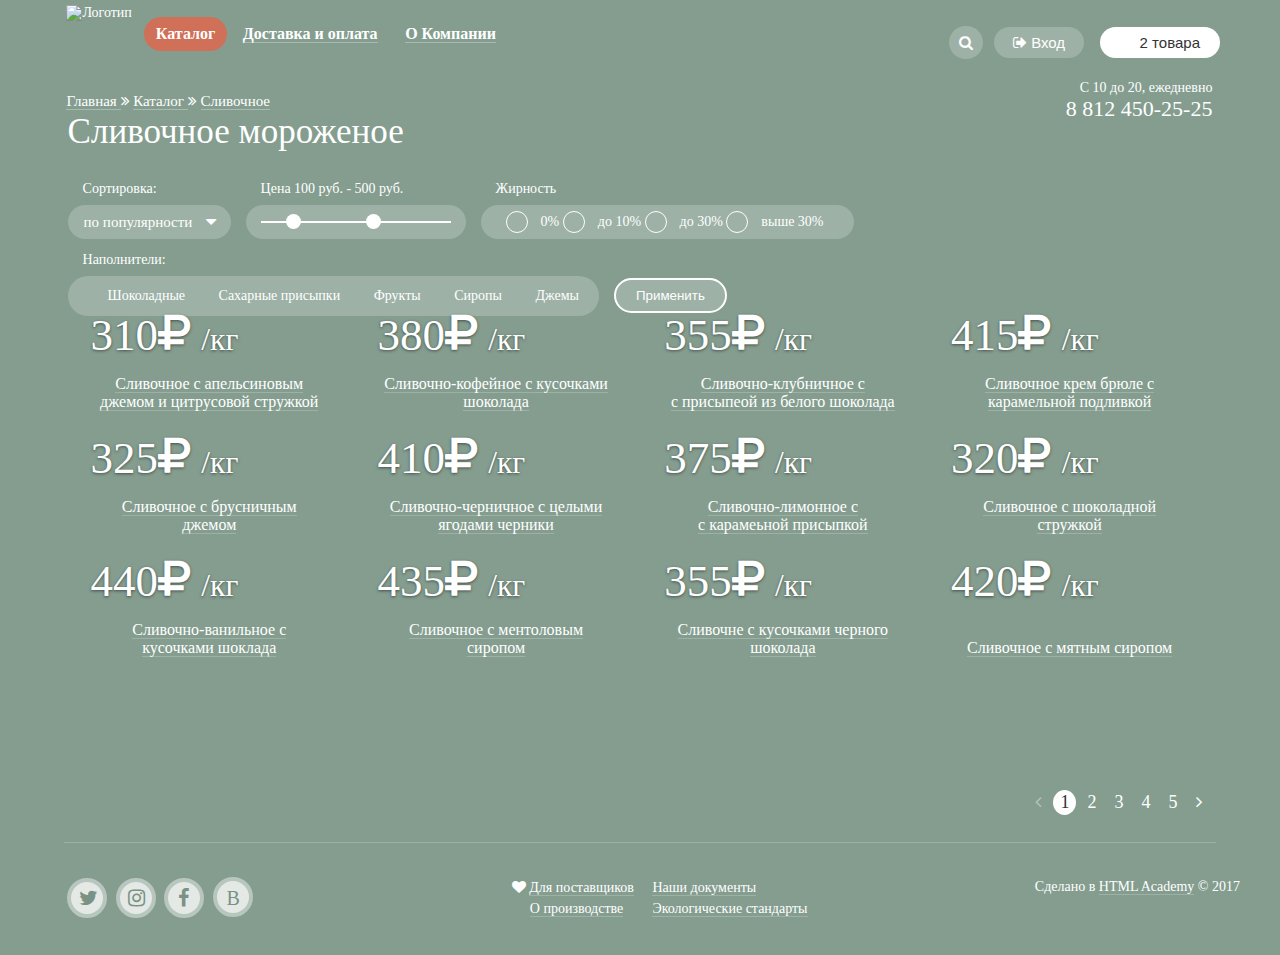
==== catalog.html @ b3aa9b36 "error" ====
<!DOCTYPE html>
<html>
	<head>
		<title>Test</title>
		<meta charset="utf-8">
		<link rel="stylesheet" href="https://necolas.github.io/normalize.css/5.0.0/normalize.css">
		<link rel="stylesheet" href="https://maxcdn.bootstrapcdn.com/font-awesome/4.5.0/css/font-awesome.min.css">
		<link rel="stylesheet" href="style/style.css">
		<script type="text/javascript" src="http://ajax.googleapis.com/ajax/libs/jquery/1.8.2/jquery.min.js"></script>
	</head>
	<body>
		<div class="body">
			<header class="header1">
				<div class="row">
					<div class="left_head">
						<a class="alogo" href="index.html"><img src="img/Logo.png" id="logo" alt="Логотип"></a>
						<ul>
							<li class="tog1"><a href="#" class="list">Каталог</a>
							<ul class="dropdown">
								<a href="#"><li class="bord1">Новинки</li></a>
								<hr>
								<a href="catalog.html"><li>Сливочное</li></a>
								<a href="#"><li>Щербень</li></a>
								<a href="#"><li>Фруктовый лед</li></a>
								<a href="#"><li class="bord2">Мелорин</li></a>
							</ul>
						</li>
						<li><a href="#" class="list">Доставка и оплата</a></li>
						<li><a href="#" class="list">О Компании</a></li>
					</ul>
					<div class="crown"><a href="index.html">Главная </a> <i class="fa fa-angle-double-right" aria-hidden="true"></i> <a href="#">Каталог </a> <i class="fa fa-angle-double-right" aria-hidden="true"></i> <a href="#">Сливочное</a></div>
				</div>
				<div class="right_head">
					<div class="search"><button class="icon is"><i class="fa fa-search" aria-hidden="true"></i></button>
						<div class="sear"><input type="text" placeholder="Что ищем?"></div>
					</div>
					<div class="enter">
						<button class="icon iconer"><i class="fa fa-sign-out" aria-hidden="true"></i> Вход</button>
						<div class="ent">
							<input placeholder="Электронная почта" type="text">
							<input placeholder="Пароль" type="text">
							<div class="row">
								<div class="but_enter"><button class="enter_button">Войти</button></div>
								<div class="regist"><label>Забыли пароль</label><br><label>Регестрация</label></div>
							</div>
						</div>
					</div>
					
					<div class="basket">
						<img src="img/basket.png" class="bs" alt="">
						<button class="icon2 licon2"> 2 товара</button>
						<div class="bask">
							<table>
								<tr>
									<td class="icon_close">
										<!-- <img src="img/close.png" class="img_close" alt=""> -->
									</td>
									<td><img src="img/tov.png" alt=""></td>
									<td>Пломбир с апельсиновым джемом</td>
									<td>1,5кг <span>x 200 руб.</span></td>
									<td>300 руб.</td>
								</tr>
								<tr>
									<td class="icon_close">
										<!-- <img src="img/close.png" class="img_close" alt=""> -->
									</td>
									<td><img src="img/tov2.png" alt=""></td>
									<td>Клубничный пломбир с присыпкой из белого шоколада</td>
									<td>1,5кг <span>x 300 руб.</span></td>
									<td>450 руб.</td>
								</tr>
								<tr class="itog">
									<td colspan="5">Итого: 750 руб.</td>
								</tr>
							</table>
							<div class="text_right">
								<buttom class="oform">Оформить заказ</buttom>
							</div>
						</div>
					</div>
				</div>
			</div>
			<div class="number2">
				<p class="time_worc">С 10 до 20, ежедневно</p>
				<p class="mobile">8 812 450-25-25</p>
			</div>
		</header>
		<article class="art2">
			<h1 class="h1_second">Сливочное мороженое</h1>
			<div class="row_sort">
				<div class="sorting"><span class="sor">Сортировка:</span>
				<div class="list_sort">
					<select class="select" name="sort" id="sort">
						<option>по популярности</option>
						<option>сначала недорогие</option>
						<option>сначала дорогие</option>
						<option>по жирности</option>
					</select>
					<div class="bott_icon"><i class="fa fa-caret-down" aria-hidden="true"></i></div>
				</div>
			</div>
			<div class="price_toggle">
				<span class="sor">Цена 100 руб. - 500 руб.</span>
				<div class="polos">
					<div class="pol">
						<a href="#" class="a1"></a>
						<a href="#" class="a2"></a>
					</div>
				</div>
			</div>
			<div class="fat"><span class="sor">Жирность</span>
			<div class="jir">
				<form action="radio">
					<input type="radio" name="radio" class="radio" id="radio1"><label for="radio1"> 0%</label>
					<input type="radio" name="radio" class="radio" id="radio2"><label for="radio2"> до 10%</label>
					<input type="radio" name="radio" class="radio" id="radio3"><label for="radio3"> до 30%</label>
					<input type="radio" name="radio" class="radio" id="radio4"><label for="radio4"> выше 30%</label>
				</form>
			</div>
		</div>
	</div>
	
	<div class="sort">
		<div class="s1"><label class="sor">Наполнители:</label>
		<div class="nap input-check">
			  <input type="checkbox" id="checkBox01" />
	<label for="checkBox01">Шоколадные</label>
			  <input type="checkbox" id="checkBox02" />
	<label for="checkBox02">Сахарные присыпки</label>
			  <input type="checkbox" id="checkBox03" />
	<label for="checkBox03">Фрукты</label>
			  <input type="checkbox" id="checkBox04" />
	<label for="checkBox04">Сиропы</label>
			  <input type="checkbox" id="checkBox05" />
	<label for="checkBox05">Джемы</label>
		</div><button class="prim">Применить</button>
	</div>
</div>

<div class="hits">
	<div class="hit"> <img src="img/tovar1.png" alt=""><br>
		<div class="description">
			<p><a>Сливочное с апельсиновым<br> джемом и цитрусовой стружкой</a></p>
		</div>
		<div class="price"><p>310<i class="fa fa-rub" aria-hidden="true"></i> <span class="kg">/кг</span></p></div>
		<div class="absol"><button class="watch">Быстрый просмотр</button></div>
	</div>
	<div class="hit"> <img src="img/tovar2.png" alt=""><br>
		<div class="description">
			<p><a>Сливочно-кофейное с кусочками<br> шоколада</a></p>
		</div>
		<div class="price"><p>380<i class="fa fa-rub" aria-hidden="true"></i> <span class="kg">/кг</span></p></div>
		<div class="absol"><button class="watch">Быстрый просмотр</button></div>
	</div>
	<div class="hit"> <img src="img/tovar3.png" alt=""><br>
		<div class="description">
			<p><a>Сливочно-клубничное с <br>с присыпеой из белого шоколада</a></p>
		</div>
		<div class="price"><p>355<i class="fa fa-rub" aria-hidden="true"></i> <span class="kg">/кг</span></p></div>
		<div class="absol"><button class="watch">Быстрый просмотр</button></div>
	</div>
	<div class="hit"> <img src="img/tovar4.png" alt=""><br>
		<div class="description">
			<p><a>Сливочное крем брюле с<br>карамельной подливкой</a></p>
		</div>
		<div class="price"><p>415<i class="fa fa-rub" aria-hidden="true"></i> <span class="kg">/кг</span></p></div>
		<div class="absol"><button class="watch">Быстрый просмотр</button></div>
	</div>
</div>
<div class="hits">
	<div class="hit">
		<img src="img/tovar5.png" alt=""><br>
		<div class="description">
			<p><a>Сливочное с брусничным<br> джемом</a></p>
		</div>
		<div class="price"><p>325<i class="fa fa-rub" aria-hidden="true"></i> <span class="kg">/кг</span></p></div>
		<div class="absol"><button class="watch">Быстрый просмотр</button></div>
	</div>
	<div class="hit"> <img src="img/tovar6.png" alt=""><br>
		<div class="description">
			<p><a>Сливочно-черничное с целыми<br> ягодами черники</a></p>
		</div>
		<div class="price"><p>410<i class="fa fa-rub" aria-hidden="true"></i> <span class="kg">/кг</span></p></div>
		<div class="absol"><button class="watch">Быстрый просмотр</button></div>
	</div>
	<div class="hit"> <img src="img/tovar7.png" alt=""><br>
		<div class="description">
			<p><a>Сливочно-лимонное с <br> с карамеьной присыпкой</a></p>
		</div>
		<div class="price"><p>375<i class="fa fa-rub" aria-hidden="true"></i> <span class="kg">/кг</span></p></div>
		<div class="absol"><button class="watch">Быстрый просмотр</button></div>
	</div>
	<div class="hit"> <img src="img/tovar8.png" alt=""><br>
		<div class="description">
			<p><a>Сливочное с шоколадной<br>стружкой</a></p>
		</div>
		<div class="price"><p>320<i class="fa fa-rub" aria-hidden="true"></i> <span class="kg">/кг</span></p></div>
		<div class="absol"><button class="watch">Быстрый просмотр</button></div>
	</div>
</div>
<div class="hits">
	<div class="hit">
		<img src="img/tovar9.png" alt=""><br>
		<div class="description">
			<p><a>Сливочно-ванильное с<br>кусочками шоклада</a></p>
		</div>
		<div class="price"><p>440<i class="fa fa-rub" aria-hidden="true"></i> <span class="kg">/кг</span></p></div>
		<div class="absol"><button class="watch">Быстрый просмотр</button></div>
	</div>
	<div class="hit"> <img src="img/tovar10.png" alt=""><br>
		<div class="description">
			<p><a>Сливочное с ментоловым<br>сиропом</a></p>
		</div>
		<div class="price"><p>435<i class="fa fa-rub" aria-hidden="true"></i> <span class="kg">/кг</span></p></div>
		<div class="absol"><button class="watch">Быстрый просмотр</button></div>
	</div>
	<div class="hit"> <img src="img/tovar11.png" alt=""><br>
		<div class="description">
			<p><a>Сливочне с кусочками черного<br>шоколада</a></p>
		</div>
		<div class="price"><p>355<i class="fa fa-rub" aria-hidden="true"></i> <span class="kg">/кг</span></p></div>
		<div class="absol"><button class="watch">Быстрый просмотр</button></div>
	</div>
	<div class="hit"> <img src="img/tovar12.png" alt=""><br>
		<div class="description">
			<p><a>Сливочное с мятным сиропом</a></p>
		</div>
		<div class="price"><p>420<i class="fa fa-rub" aria-hidden="true"></i> <span class="kg">/кг</span></p></div>
		<div class="absol"><button class="watch">Быстрый просмотр</button></div>
	</div>
</div>
<div class="pages">
	<ul class="listpage">
		<li class="page"><i class="fa fa-angle-left" aria-hidden="true"></i></li>
		<li class="page">1</li>
		<li class="page">2</li>
		<li class="page">3</li>
		<li class="page">4</li>
		<li class="page">5</li>
		<li class="page"><i class="fa fa-angle-right" aria-hidden="true"></i></li>
	</ul>
</div>
</article>
<hr class="hf">
<footer>
<div class="row">
	<div class="left_foot">
		<a href="#"><i class="fa fa-twitter soc1" aria-hidden="true"></i></a>
		<a href="#"><i class="fa fa-instagram soc2" aria-hidden="true"></i></a>
		<a href="#"><i class="fa fa-facebook soc3" aria-hidden="true"></i></a>
		<a href="#"><i class="soc4">В</i></a>
	</div>
	<div class="center_foot">
		<div class="fl">
			<i class="fa fa-heart" aria-hidden="true"></i>
			<label><a href="#">Для поставщиков</a></label>
			<br><label class="sdvig"><a href="#">О производстве</a></label>
		</div>
		<div class="fr"><label><a href="#">Наши документы</a></label><br><label><a href="#">Экологические стандарты</a></label></div>
	</div>
	<div class="right_foot">
		<img class='ahtml' src="img/html.png" alt=""><br>
		<p>Сделано в <a>HTML Academy</a> &copy; 2017</p>
	</div>
</div>
</footer>
</div>
<script type="text/javascript" src="js/script.js"></script>
</body>
</html>
---- style/style.css ----
*{
	margin: 0;
	padding: 0;
	box-sizing: border-box;
}
.body{
	width: 1200px;
	margin: auto;
}
@font-face {
    font-family: Roboto-Light;
    src: url(../font/Roboto-Light.ttf);
}
@font-face {
    font-family: Roboto-Bold;
    src: url(../font/Roboto-Bold.ttf);
}
@font-face {
    font-family: Roboto-Regular;
    src: url(../font/Roboto-Regular.ttf);
}
body{
	color: white;
	background: #849D8F;
	font-size: 14px;
	font-family: 'Roboto-Light', 'PT seans', Georgia;
}
.bodybg1{
	background: #849D8F;
    background-image: url(../img/bg_slider-1.jpg);
    background-repeat: no-repeat;
    background-position: 50% 0px;
}
.bodybg2{
	background: #8996A6;
    background-image: url(../img/bg_slider-2.jpg);
    background-repeat: no-repeat;
    background-position: 50% 0px;
}
.bodybg3{
	background: #9D8B84;
    background-image: url(../img/bg_slider-3.jpg);
    background-repeat: no-repeat;
    background-position: 50% 0px;
}
a{
	text-decoration: none;
	color: white;
}
.h4{
	font-size: 18px;
	font-family: 'Roboto-Bold', 'PT seans', Georgia;
	margin: 4px 0;
	display: block;
}
.h1{
	font: 900 60px/70px "Roboto-bold",'PT seans', Georgia;
	line-height: 1.18;
	margin-bottom: 9px;
}
.h2{
    margin: 0;
    padding: 0;
    font-size: 35px;
    margin-bottom: 20px;
    font-family: 'Roboto-Bold', 'PT seans', Georgia;
}
.h3{
	font-size: 24px;
    font-family: 'Roboto-Bold', 'PT seans', Georgia;
    margin-bottom: 20px;
}
button{
	cursor: pointer;
}
.menu{
	position: relative;
	display: inline-block;
}
.alert{
    background: #f8f7f4;
    border-radius: 10px;
    width: 440px;
    color: #333;
    padding: 15px;
    height: 450px;
    position: fixed;
    z-index: 11111;
    top: 15%;
    left: 30%;
    right: 30%;
    display: none;
}
.close{
	position: absolute;
    top: 10px;
    right: 10px;
    font-size: 23px;
    cursor: pointer;
}
.bord1{
	border-radius: 5px 5px 0 0;
	font-family: 'Roboto-Bold';
}
.bord2{
	border-radius: 0 0 5px 5px;
}
.search{
	position: relative;
	display: inline-block;
}
.sear input,.alert input, .ent input{
	margin: 10px 0;
	border-radius: 5px;
    border: 1px solid #D0D0D0;
    width: 300px;
    color: #a9a9a9;
    height: 40px;
    padding-left: 5px;
    font-size: 14px;
}
.textarea{
	margin: 10px 0;
	border-radius: 5px;
    border: 1px solid #D0D0D0;
    width: 400px;
    color: #a9a9a9;
    height: 100px;
    padding: 5px;
}
.sear{
	display: none;
	background: #f8f7f4;
	position: absolute;
    background: white;
    right: 10%;
    top: 85%;
    padding: 15px;
    border-radius: 5px;
    box-shadow: 5px 14px 26px rgba(0,0,0, 0.5);
}
.row{
	display: -webkit-box;
	display: -ms-flexbox;
	display: flex;
	-webkit-box-pack: justify;
	    -ms-flex-pack: justify;
	        justify-content: space-between;
	position: relative;
}
div.left_head{
	margin: 5px 2.2%;
	max-width: 70%;
}
div.left_head > img{
	float: left;
}
div.left_head > ul{
	list-style-type: none;
	display: inline-block;
	margin:12px;
	font-weight: bold;
}
a.list{
	border-bottom: 1px solid rgba(255, 255, 255, 0.3);
	font-size: 16px;
}
div.left_head > ul > li{
	padding: 8px 12px;
	display: inline-block;
	color: white;
	font-size: 16px;
}
li.tog{
	border-radius: 25px;
	position: relative;
	padding: 8px 15px;
}
li.tog:hover, li.tog1:hover{
	background: white;
	color: #333;
}
li.tog:hover > a, li.tog1:hover > a{
	border: none;
	color: #333;
}
li.tog:active > a, li.tog1:active > a{
	border: none;
	color: #333;
}
li.tog:active, li.tog1:active{
  background: white;
  box-shadow: inset 0 2px 1px 0 #333;
}
li.tog:after, li.tog1:after {
  content: "";
  position: absolute;
  left: 0;
  right: 0;
  height: 15px;
}
li.tog1{
	position: relative;
	padding: 8px 15px;
    border: none;
    background: #d07058;
    border-radius: 25px;
}
li.tog1 > a{
	border: none;
}
.tog1:hover .dropdown,.tog:hover .dropdown{
  opacity: 1;
  -webkit-transform: translate(0, 0);
          transform: translate(0, 0);
  -webkit-transition: all 0.3s ease-in-out;
  transition: all 0.3s ease-in-out;
  z-index: 2;
}
.dropdown hr{
	color: #d1d0ce;
	width: 90%;
	margin: auto;
}
.dropdown a{
	color: #333;
}	
.dropdown li{
	width: 100%;
	padding: 8px 15px;
}
.dropdown li:hover{
	background: #fbded8;
}
.dropdown li:active{
	background: #f6b5a5;
}
.dropdown{
  z-index: 11111;
  box-shadow: 5px 14px 26px rgba(0,0,0, 0.5);
  position: absolute;
  left: -7px;
  top: 110%;
  box-sizing: border-box;
  min-width: 144px;
  padding: 0;
  margin: 0;
  list-style: none;
  background-color: #f8f7f4;
  border-radius: 5px;
  opacity: 0;
  -webkit-transform: translate(0, -10px);
          transform: translate(0, -10px);
  -webkit-transition: all 0.3s ease-out;
  transition: all 0.3s ease-out;
}
.acmen{
	border-radius: 25px;
	padding: 8px 15px;
	background: white;
	font-weight: bold;
}
div.right_head{
	text-align: right;
}
.icon{
    display: inline-block;
    color: white;
    font-size: 15px;
    margin: 16px 4px;
    border: none;
    background: #9DB1A6;
    padding: 7px 19px;
    border-radius: 25px;
}
.is{
	padding: 8px 10px;
}
.icon2{
	display: inline-block;
	background: white;
	color: #333;
	font-size: 15px;
	margin: 27px 8px;
	border: none;
	padding: 7px 19px;
	border-radius: 25px;
}
.icon:hover{
	background: white;
	color: #333;
}
.licon{
	padding: 8px 27px;
    margin-right: 24px;
    position: relative;
}
.licon2{
	padding-left: 40px;
	padding-right: 20px;
	margin-right: 20px;
	position: relative;
}
.number{
	text-align: right;
	color: white;
	font-size: 12px;
	margin-right: 2.3%;
	margin-top: -5px;
}
.number2{
	text-align: right;
	color: white;
	font-size: 12px;
	margin-right: 2.3%;
	margin-top: -5px;
	float: right;
}
.enter{
	position: relative;
	display: inline-block;
}
.ent{
	z-index: 1111;
    position: absolute;
    background: #f8f7f4;
    right: 5%;
    padding: 15px;
    border-radius: 8px;
    top: 83%;
    color: #333;
    display: none;
    box-shadow: 5px 14px 26px rgba(0,0,0, 0.5);
}
.center{
    position: absolute;
    right: 5%;
    top: 0;
    left: 5%;
}
.banner{
	text-align: center;
    margin-top: 650px;
}
.slider_butt{
	background: -webkit-linear-gradient(#f06643,#cb3926);
	background: linear-gradient(#f06643,#cb3926);
    border: none;
    padding: 15px 45px;
    font-size: 32px;
    border-radius: 40px;
    color: #fff;
    margin-top: 15px;
    display: inline-block;
}
.more1{
	background: -webkit-linear-gradient(#f06643,#cb3926);
	background: linear-gradient(#f06643,#cb3926);
    border: none;
    padding: 13px 18px;
    border-radius: 25px;
    color: #fff;
    font-size: 15px;
    margin-top: 50px;
}
.banner_butt{
	background: -webkit-linear-gradient(#f06643,#cb3926);
	background: linear-gradient(#f06643,#cb3926);
    border: none;
    padding: 15px 23px;
    border-radius: 25px;
    color: #fff;
    font-size: 18px;
    position: absolute;
    right: 20px;
    bottom: 17px;
}
.slider_butt:hover{
	background: #e76c3a;
}
.oform{
    padding: 10px 22px;
    border: none;
    text-align: right;
    font-size: 15px;
    color: #ffffff;
    background-image: -webkit-linear-gradient(bottom, #e74a35, #f26843);
    background-image: linear-gradient(to top, #e74a35, #f26843);
    border-radius: 25px;
    cursor: pointer;
}
.absol{
	position: absolute;
	width: 100%;
	background: rgba(255,255,255,0.4);
	z-index: 10000;
	padding-bottom: 25px;
	border-radius: 0 0 5px 5px;
	display: none;
    left: 0;
    bottom: -68px;
}
.hit:hover .absol{
	display: block;
}
.hit:hover a{
	border: none;
}
.watch{
	background: -webkit-linear-gradient(#f06643,#cb3926);
	background: linear-gradient(#f06643,#cb3926);
    border: none;
    padding: 13px 18px;
    border-radius: 25px;
    color: #fff;
    font-size: 15px;
}
.enter_button{
    background: -webkit-linear-gradient(#f06643,#cb3926);
    background: linear-gradient(#f06643,#cb3926);
    border: none;
    padding: 12px 35px;
    border-radius: 25px;
    color: #fff;
    font-size: 15px;
    margin-top: 18px;
}
.watch:hover,.oform:hover, .enter_button:hover{
	background: #e76c3a;
}
.watch:active,.oform:active, .slider_butt:active, .enter_button:active{
	background: -webkit-linear-gradient(#cb3926,#f06643);
	background: linear-gradient(#cb3926,#f06643);
}
.banner_butt:hover{
	background: #e76c3a;
}
.banner_butt:active{
	background: -webkit-linear-gradient(#cb3926,#f06643);
	background: linear-gradient(#cb3926,#f06643);
}
.regist{
	margin-top: 15px;
	text-align: left;

}
.regist > label{
	border-bottom: 1px solid;
	margin-top: 5px;
	display: inline-block;
}
.cream{
	margin-top: -388px;
	margin-bottom: 40px;
	position: relative;
}
.cricle{
	position: absolute;
	bottom: 20px;
	left: 31px;
}
.bg{
	background: white;	
	border-radius: 50%;
	padding: 0 1px;
}
.bg1,.bg2,.bg3{
	font-size: 24px;
	margin-right: 3px;
	padding: 0 1px;
}
.fa-circle-thin:hover{
	cursor: pointer;
    background: #CFCFCF;
    border-radius: 50%;
}
.raspberries,.chocolate p{
	font-family: 'Roboto-Regular';
}
.raspberries button{
	text-align: right;
}
.raspberries,.chocolate{
	width: 100%;
	display: inline-block;
	border-radius: 15px;
	position: relative;
	min-height: 230px;
}
.dar{
	margin: 2.9% 2.3%;
}
.raspberries{
	background: url(../img/f1.jpg);
	background-size: cover;
	font-size: 18px;
	padding: 12px 20px 80px;
	margin-right: 12px;
}
.chocolate{
	background: url(../img/f2.jpg);
	background-size: cover;
	font-size: 18px;
	padding: 15px 20px 80px;
	margin-left: 12px;
}
.hits{
	margin: 15px 0;
}
.hit{
	margin: 0 10px;
	display: inline-block;
	text-align: center;
	width: 23%;
	position: relative;
	cursor: pointer;
	padding: 10px;
}
.hit:hover{
	background: rgba(255,255,255,0.4);
	border-radius: 5px 5px 0 0;
}
.hits a{
	border-bottom: 1px solid #9DB1A6;
}
div.cont{
	background: url(../img/bg.png);
	border-radius: 15px;
	margin: 12px 2.2% 24px 2.2%;
	padding: 2.3%;
	color: #333;
}
.ic{
	float: left;
	margin: -15px 5px 25px 0px;
}
.bl3 h3{
	font-size: 22px;
	margin-top: 15px;
}
.metod_10{
    font-size: 24px;
    line-height: 1.23;
    border-bottom: 2px solid #333;
    color: #333;
}
.metod_10:hover{
	border-bottom: 2px solid #D07058;
}
.new_block{
    margin:2.2%;
    margin-top: 10px;
    background: url(../img/rasp.png);
    background-size: cover;
    padding: 2.3%;
    width: 50%;
    border-radius: 15px;
    color: #333;
    height: 218px;
    font-family: 'Roboto-Regular', PT, Georgia;
}
.new_block p{
	font-size: 16px;
	margin-bottom: 5px;
}
.mail_block p{
	line-height: 1.544;
}
.mail_block{
    margin-right: 2.2%;
    margin-top: 10px;
    background: url(../img/mail.png);
    background-size: cover;
    padding: 2.3%;
    width: 50%;
    border-radius: 15px;
    color: #333;
    height: 218px;
    font-size: 16px;
    position: relative;
    font-family: 'Roboto-Regular', PT, Georgia;
    background-position: 50% 50%;
}
div.mail{
	position: absolute;
	display: -webkit-box;
	display: -ms-flexbox;
	display: flex;
    bottom: 42px;
    left: 10px;
}
.go{
	background: -webkit-linear-gradient(#f06643,#cb3926);
	background: linear-gradient(#f06643,#cb3926);
    border: none;
    padding: 10px 20px;
    border-radius: 25px;
    color: #fff;
    font-size: 17px;
}
.go:hover{
	background: #e76c3a;
}
.go:active{
	background: -webkit-linear-gradient(#cb3926,#f06643);
	background: linear-gradient(#cb3926,#f06643);
}
.mail_block > p{
	margin-bottom: 18px;
}
.form{
    background: -webkit-linear-gradient(#f06643,#cb3926);
    background: linear-gradient(#f06643,#cb3926);
    border: none;
    padding: 15px 30px;
    border-radius: 25px;
    color: #fff;
    font-size: 17px;
    display: inline-block;
    margin-bottom: 20px;
}
.form:hover{
	background: #e76c3a;
}
.form:active{
	background: -webkit-linear-gradient(#cb3926,#f06643);
	background: linear-gradient(#cb3926,#f06643);
}
input.mail{
    height: 42px;
    width: 368px;
    margin-right: 10px;
    border-radius: 5px;
    border: 1px solid #D0D0D0;
    margin-left: 15px;
    padding: 0 5px;
    font-size: 14px;
}
.map{
	margin-top: 15px;
	min-height: 427px;
	position: relative;
	background: url(../img/map.png);
    background-size: cover;
}
.mbloc{
	position: absolute;
	background: white;
    border-radius: 15px;
    padding: 30px 20px 20px 25px;
    color: #333;
    font: 14px 'Roboto-Regular', PT, Georgia;
    right: 2%;
    width: 300px;
    bottom: 13%;
}
.vk{
	border: 3px solid #BCC9C2;
    border-radius: 54%;
}
.right_foot label{
	border-bottom: 1px solid #9DB1A6;
}
.left_foot{
	padding: 34px 27px;
}
.left_foot img{
	margin: 0 5px;
}
.center_foot a,.right_foot a{
	border-bottom: 1px solid #9DB1A6;
}
.center_foot{
	padding: 35px 8px;
	line-height: 1.473333;
}
.right_foot{
	text-align: left;
	padding-top: 15px;
}
.fl{
	display: inline-block;
	margin-right: 15px;
}
.fr{
	display: inline-block;	
}
.sdvig{
	display: inline-block;
	margin: 0 0 0 18px;
}
.actser{
	background: white;
	color: #333;
}
.alert button{
	position: absolute;
	padding: 12px 15px;
    bottom: 60px;
    right: 35px;
}
a:hover{
	color: #d07058;
	border-bottom: 1px solid #d07058;
}
.dropdown a:hover{
	color: #333;
	border: none;
}
.acmen > a{
	color: #333;
	border: none;
}
.hf{
	width: 96%;
	margin: auto;
	background: #9DB1A6;
	border: none;
	height: 1px;
}
.as{
	margin:0 2.2%;
}
.sor{
	display: block;
	margin-bottom: 8px;
	margin-left: 15px;
}
.active{
	color: white;
	background: #e84e37;
    padding: 8px 15px;
    border-radius: 25px;
}
.active > a:hover{
	color: white;
	border: none;
}
.art2{
	padding:12px 2.3%;
}
.popul{
    background: #9DB1A6;
    border: none;
    color: white;
    padding: 8px 30px 8px 25px;
    border-radius: 25px;
    font-size: 14px;
}
.populact{
    background: white;
    border: none;
    color: #333;
    padding: 8px 30px 8px 25px;
    border-radius: 25px;
    font-size: 14px;
}
.popul > i{
	margin-left: 15px;
}
.row_sort{
	display: -webkit-box;
	display: -ms-flexbox;
	display: flex;
}
.sorting,.price_toggle,.fat{
	display: inline-block;
    padding: 1.2% 0%;
    margin-right: 15px;
    position: relative;
}
.list_sort{   
	position: relative;
    background: white;
    border-radius: 25px;
    color: #333;
    width: 100%;
    padding: 0px 12px;
    background: #9DB1A6;
}
.select{
	font: 15px 'Roboto-bold', PT, Georgia;
	width: 100%;
    height: 34px;
    margin: 0;
    background-color: transparent;
    border: 0;
    border-radius: 30px;
    cursor: pointer;
    color: white;
    position: relative;
}
.bott_icon{
    position: absolute;
    color: white;
    top: 7px;
    right: 14px;
    font-size: 18px;
    width: 11px;
    height: 20px;
    background: #9DB1A6;
}
.list_sort:hover .bott_icon{
	background: white;
	color: #333;
}
.list_sort:hover,.select:hover{
	background: white;
	color: #333;
}
.polos{
    position: relative;
    width: 220px;
    height: 34px;
    background: #9DB1A6;
    padding-top: 11px;
    padding-right: 15px;
    padding-left: 15px;
    border-radius: 25px;
}
.pol{
    width: 100%;
    height: 2px;
    background: white;
    margin-top: 5px;
}
a.a1,a.a2{
	width: 15px;
	height: 15px;
	position: absolute;
	display: inline-block;
	background: white;
	border-radius: 50%;
	border: none;
}
.a1{
	top: 9px;
	left: 40px;
}
.a2{
	top: 9px;
	left: 120px;
}
.a1:hover,.a2:hover{
	-webkit-transform:scale(1.3);
	        transform:scale(1.3);
}
.sliv{
	background: #E84E37;
	color: white;
}
input:hover{
	box-shadow: 0 0 0 2px #c7c6c5 inset;
}
.jir{
	background: #9DB1A6;
    padding: 9px 30px 9px 25px;
    border-radius: 25px;
}
.rad input,.nap input{
	margin:0 8px;
}
.nap{
	background: #9DB1A6;
    padding:12px 15px;
    border-radius: 25px;
    display: inline-block;
    margin-right: 15px;
}
.prim{
	border: 2px solid white;
    background: #9DB1A6;
    padding: 8px 20px;
    color: white;
    border-radius: 25px;
}
.prim:hover{
	background: white;
	color: #333;
}
.prim:active{
    border: none;
    background: #FFFFFF;
    padding: 10px 22px;
    color: black;
    border-radius: 25px;
    box-shadow: inset 0px 2px 2px #4B4B4B;
}
.crown{
	position: absolute;
    bottom: -25px;
    font-size: 15px;
}
.crown a{
	border-bottom: 1px solid rgba(255, 255, 255, 0.3);
}
.right_foot p{
	margin: 5px 0;
}
.soc1{
    padding: 6px 8px;
}
.soc2{
    padding: 6px 8px;
   
}
.soc3{
    padding: 6px 10px;
   
}
.soc4{
    padding: 6px 10px;
    font-style: normal;
    font-family: 'Roboto-bold';
    display: inline-block;
}
.soc1,.soc2,.soc3,.soc4{
	font-size: 20px;
    background: #E4E9E6;
    color: rgb(121, 146, 132);
 	border-radius: 50%;
    border: 4px solid #B7C6BE;
    width: 40px;
    height: 40px;
}
.soc1:hover,.soc2:hover,.soc3:hover,.soc4:hover{
	border: 4px solid rgba(181, 198, 189, 0.45);
}
.soc1:active,.soc2:active,.soc3:active,.soc4:active{
	box-shadow: inset 1px 4px 4px #4B4B4B;
}
.pages{
	text-align: right;
    margin-top: 105px;
    margin-bottom: 15px;
    font-size: 18px;
}
.page i{
	padding: 1px;
}
.page{
	margin: 0 2px;
	cursor: pointer;
    padding: 2px 7px;
    font-family: 'roboto-regular';
}
.page:first-child{
	color: rgba(255,255,255,0.4);
}
.page:nth-child(2){
	background: white;
    color: #333;
    border-radius: 50%;
    padding: 2px 7px;
}
.page:hover{
	background:rgba(255,255,255,0.4);
    color: white;
    border-radius: 50%;
    padding: 2px 7px;
}
.page:active{
	background: white;
    color: #333;
    border-radius: 50%;
    padding: 2px 7px;
}
.basket{
	position: relative;
	display: inline-block;
}
.bask{
    width: 525px;
    background: #F8F7F4;
    border-radius: 5px;
    right: 18px;
    top: 66px;
    color: #333;
    z-index: 11111;
    position: absolute;
    text-align: left;
    padding: 26px 15px 23px 10px;
    display: none;
    box-shadow: 5px 14px 26px rgba(0,0,0, 0.5);
    font: 13px 'Roboto-Regular', PT, Georgia;
}
.itog:after{
    content: "";
    width: 98%;
    height: 1px;
    background: #ccc;
    position: absolute;
    left: 0;
    right: 0;
    margin: auto;
}
.img_close{
	cursor: pointer;
}
.itog{
	text-align: right;
	font-size: 18px;
}
td{
	padding: 5px;
}
.text_right{
	text-align: right;
	margin-top: 15px;
}
.bs{
    position: absolute;
    bottom: 31px;
    z-index: 11111;
    left: 20px;
}
.left_foot > a{
	border: none;
	margin-right: 5px;r
}
.radio {
  vertical-align: top;
  width: 17px;
  height: 17px;
  margin: 0 3px 0 0;
}
.radio + label {
  cursor: pointer;
}
.radio:not(checked) {
  position: absolute;
  opacity: 0;
}
.radio:not(checked) + label {
  position: relative;
  padding: 0 0 0 35px;
}
.radio:not(checked) + label:before {
  content: '';
  position: absolute;
  top: -3px;
  left: 0;
  width: 20px;
  height: 20px;
  border: 1px solid white;
  border-radius: 50%;
}
.radio:not(checked) + label:after {
  content: '';
  position: absolute;
  top: 1px;
  left: 4px;
  width: 14px;
  height: 14px;
  border-radius: 50%;
  opacity: 0;
  -webkit-transition: all .2s;
  transition: all .2s;
}
.radio:checked + label:after {
  opacity: 1;
  background: white;
}
.popul:hover{
	background: white;
	color: #333;
}
.time_worc{
	font-size: 14px;
    font-family: 'roboto-bold';
    margin: 0;
}
.mobile{
	font-size: 22px;
    font-family: 'roboto-bold';
    margin: 0;
}
.img_hit::before{
    content: "";
    position: absolute;
    z-index: 1111;
    width: 60px;
    height: 60px;
    background-image: url(../img/hit_icon.png);
}
.hit img{
	position: relative;
	border-radius: 50%;	
	width: 100%;
}
.price{
	text-shadow: 0 1px 3px rgba(0,0,0,.5);
}
.price{
	font: 45px "Roboto-bold", PT, Georgia;
	position: absolute;
    bottom: 78px;
    left: 13px;
}
.description{
	font: 16px "Roboto-bold", PT, Georgia;
	padding: 18px 0;
}
.desk_l,.desk_r{
	font: 16px "Roboto-Regular", PT, Georgia;
	display: -webkit-box;
	display: -ms-flexbox;
	display: flex;
    -webkit-box-orient: vertical;
    -webkit-box-direction: normal;
        -ms-flex-direction: column;
            flex-direction: column;
    max-width: 50%;
    padding-left: 50px;
    padding-right: 15px;
}
.desk_l div,.desk_r div{
	padding: 14px 0 10px 0px;
}
.ruble{
	font-family: 'PT Sans', serif;
}
.contacts{
	margin-bottom: 25px;
}
.kg{
	font-size: 0.7em;
}
.h1_second{
	font: 35px "Roboto-bold", PT, Georgia;
	margin: 15px 0;
}
.alogo{
	float: left;
}
.alogo:hover{
	border: none;
}
.listpage{
	display: -webkit-inline-box;
	display: -ms-inline-flexbox;
	display: inline-flex;
    list-style-type: none;
}
.icon_sprite1, .icon_sprite2, .icon_sprite3, .icon_sprite4{
	position: relative;
}
.icon_sprite1::before{
	content: "";
    position: absolute;
    width: 50px;
    height: 50px;
    background: url(../img/sprite.png);
    left: -11%;
    top: 10%;
    background-position: 145px -4px;
}
.icon_sprite2::before{
	content: "";
    position: absolute;
    width: 50px;
    height: 50px;
    background: url(../img/sprite.png);
    left: -11%;
    top: 10%;
    background-position: -5px 54px;
}
.icon_sprite3::before{
	content: "";
    position: absolute;
    width: 50px;
    height: 50px;
    background: url(../img/sprite.png);
    left: -11%;
    top: 10%;
    background-position: 112px 54px;
}
.icon_sprite4::before{
	content: "";
    position: absolute;
    width: 50px;
    height: 50px;
    background: url(../img/sprite.png);
    left: -11%;
    top: 10%;
    background-position: 232px -4px;
}
.icon_close{
	display: inline-block;
	margin-right: 20px;
	position: relative;
}
.icon_close::before{
	content: "";
	position: absolute;
	width: 30px;
	height: 30px;
	cursor: pointer;
    background: url(../img/sprite.png);
}
.input-check {
  position: relative;
  cursor: pointer;
}
.input-check input {
  position: absolute;
  cursor: pointer;
  opacity: 0;
}
.input-check label {
  padding:0 5px 0 25px;
  position: relative;
  cursor: pointer;
}
.input-check label:before {
  display: block;
  position: absolute;
  left: 0;
  top: -15%;
  width: 20px;
  height: 20px;
  background: rgba(0, 0, 0, 0) url(../img/no_checed.png) no-repeat;
  content: '';
}
.input-check input:checked + label:before {
  background: rgba(0, 0, 0, 0) url(../img/checed.png) no-repeat;
}
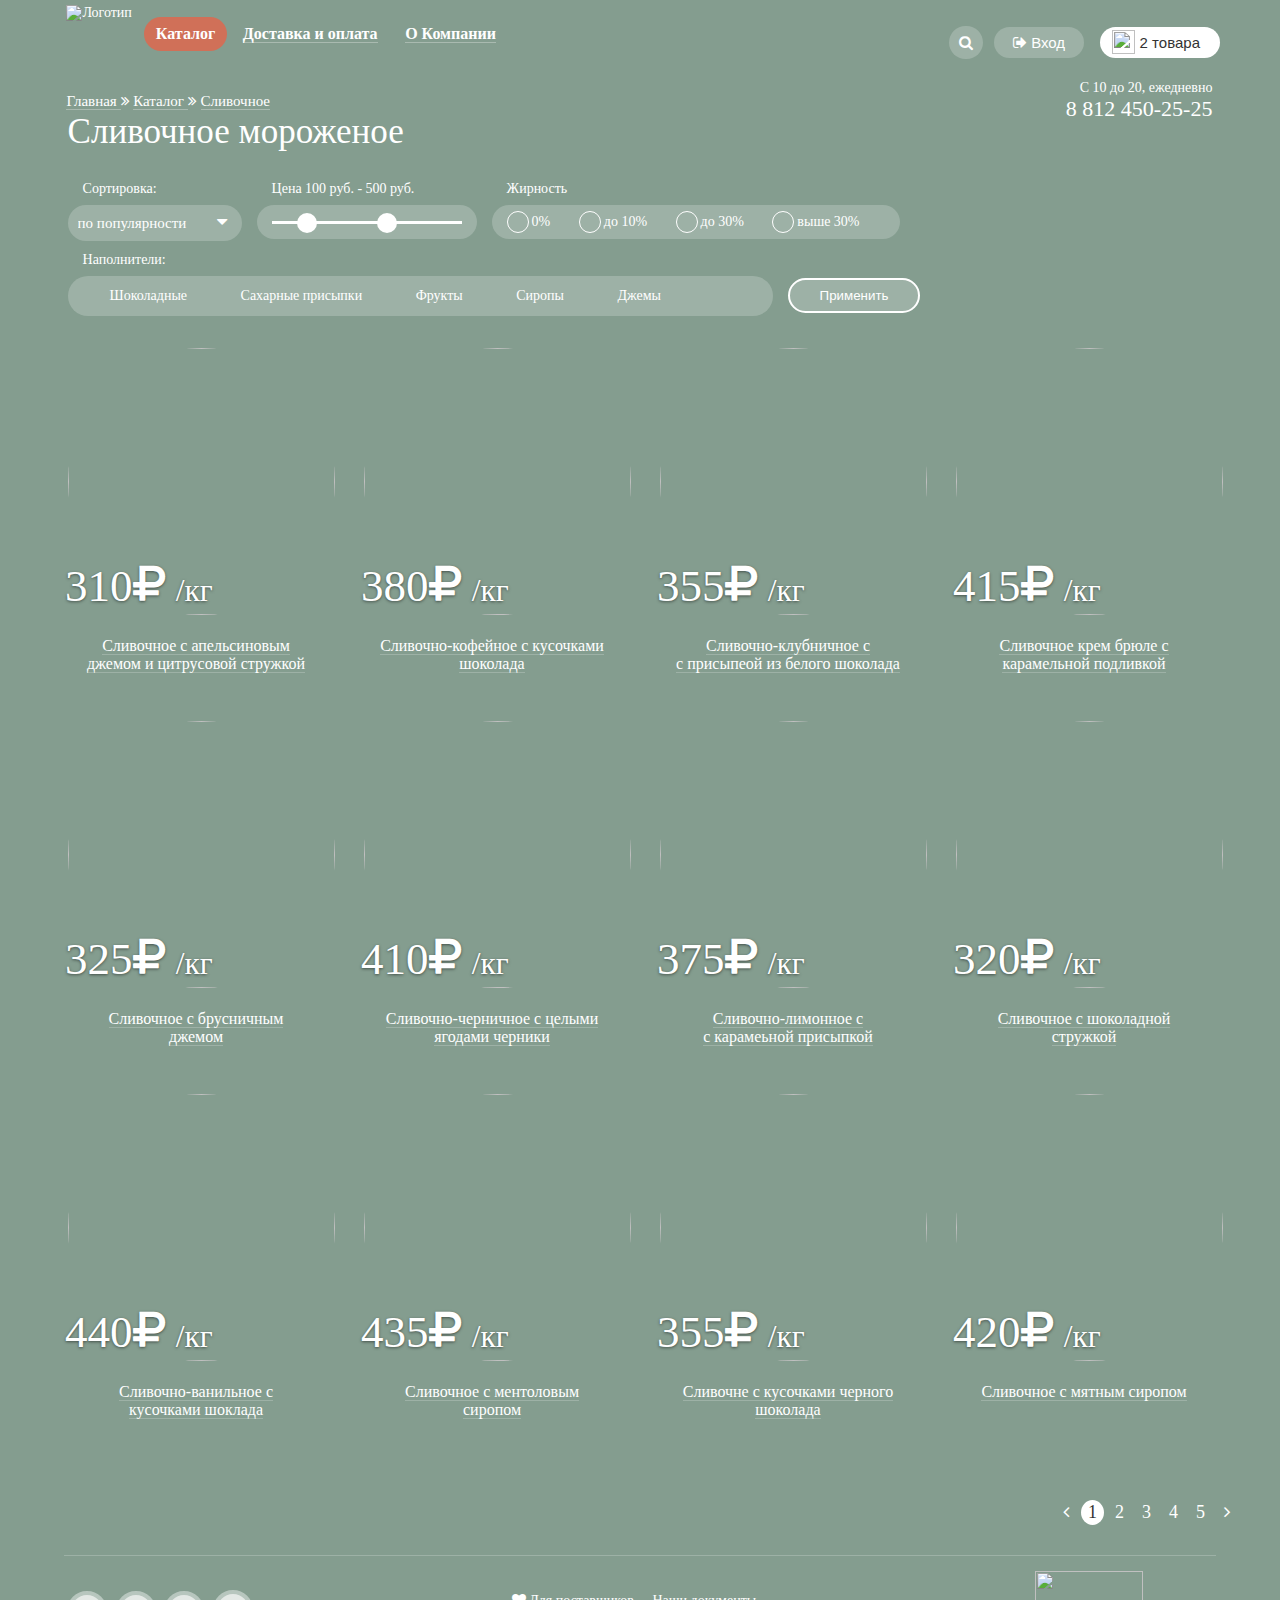
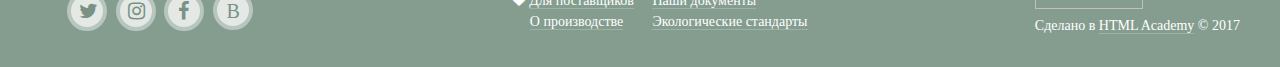
==== commit fa355036: "errors: form, img, href, select" ====
--- a/catalog.html
+++ b/catalog.html
@@ -13,7 +13,7 @@
 			<header class="header1">
 				<div class="row">
 					<div class="left_head">
-						<a class="alogo" href="index.html"><img src="img/Logo.png" id="logo" alt="Логотип"></a>
+						<a class="alogo" href="index.html"><img src="img/Logo.png" width="154" height="64" alt="Логотип"></a>
 						<ul>
 							<li class="tog1"><a href="#" class="list">Каталог</a>
 							<ul class="dropdown">
@@ -41,30 +41,28 @@
 							<input placeholder="Пароль" type="text">
 							<div class="row">
 								<div class="but_enter"><button class="enter_button">Войти</button></div>
-								<div class="regist"><label>Забыли пароль</label><br><label>Регестрация</label></div>
+								<div class="regist"><a href="#">Забыли пароль</a><br><a href="#">Регестрация</a></div>
 							</div>
 						</div>
 					</div>
 					
 					<div class="basket">
-						<img src="img/basket.png" class="bs" alt="">
+						<img src="img/basket.png" width="23" height="24" class="bs" alt="">
 						<button class="icon2 licon2"> 2 товара</button>
 						<div class="bask">
 							<table>
 								<tr>
 									<td class="icon_close">
-										<!-- <img src="img/close.png" class="img_close" alt=""> -->
 									</td>
-									<td><img src="img/tov.png" alt=""></td>
+									<td><img src="img/tov.png" width="36" height="38" alt=""></td>
 									<td>Пломбир с апельсиновым джемом</td>
 									<td>1,5кг <span>x 200 руб.</span></td>
 									<td>300 руб.</td>
 								</tr>
 								<tr>
 									<td class="icon_close">
-										<!-- <img src="img/close.png" class="img_close" alt=""> -->
 									</td>
-									<td><img src="img/tov2.png" alt=""></td>
+									<td><img src="img/tov2.png" width="36" height="38" alt=""></td>
 									<td>Клубничный пломбир с присыпкой из белого шоколада</td>
 									<td>1,5кг <span>x 300 руб.</span></td>
 									<td>450 руб.</td>
@@ -85,184 +83,188 @@
 				<p class="mobile">8 812 450-25-25</p>
 			</div>
 		</header>
-		<article class="art2">
-			<h1 class="h1_second">Сливочное мороженое</h1>
-			<div class="row_sort">
-				<div class="sorting"><span class="sor">Сортировка:</span>
-				<div class="list_sort">
-					<select class="select" name="sort" id="sort">
-						<option>по популярности</option>
-						<option>сначала недорогие</option>
-						<option>сначала дорогие</option>
-						<option>по жирности</option>
-					</select>
-					<div class="bott_icon"><i class="fa fa-caret-down" aria-hidden="true"></i></div>
-				</div>
-			</div>
-			<div class="price_toggle">
-				<span class="sor">Цена 100 руб. - 500 руб.</span>
-				<div class="polos">
-					<div class="pol">
-						<a href="#" class="a1"></a>
-						<a href="#" class="a2"></a>
-					</div>
-				</div>
-			</div>
-			<div class="fat"><span class="sor">Жирность</span>
-			<div class="jir">
-				<form action="radio">
+		<aside class="art2">
+			<form action="https://echo.htmlacadimy.ru/" method="post">
+				<h1 class="h1_second">Сливочное мороженое</h1>
+				<div class="row_sort">
+					<div class="sorting"><span class="sor">Сортировка:</span>
+					<div class="list_sort">
+						<select class="select" name="sort" id="sort">
+							<option>по популярности</option>
+							<option>сначала недорогие</option>
+							<option>сначала дорогие</option>
+							<option>по жирности</option>
+						</select>
+						<div class="bott_icon"><i class="fa fa-caret-down" aria-hidden="true"></i></div>
+					</div>
+				</div>
+				<div class="price_toggle">
+					<span class="sor">Цена 100 руб. - 500 руб.</span>
+					<div class="polos">
+						<div class="pol">
+							<a href="#" class="a1"></a>
+							<a href="#" class="a2"></a>
+						</div>
+					</div>
+				</div>
+				<div class="fat"><span class="sor">Жирность</span>
+				<div class="jir">
 					<input type="radio" name="radio" class="radio" id="radio1"><label for="radio1"> 0%</label>
 					<input type="radio" name="radio" class="radio" id="radio2"><label for="radio2"> до 10%</label>
 					<input type="radio" name="radio" class="radio" id="radio3"><label for="radio3"> до 30%</label>
 					<input type="radio" name="radio" class="radio" id="radio4"><label for="radio4"> выше 30%</label>
-				</form>
-			</div>
-		</div>
-	</div>
-	
-	<div class="sort">
-		<div class="s1"><label class="sor">Наполнители:</label>
-		<div class="nap input-check">
-			  <input type="checkbox" id="checkBox01" />
-	<label for="checkBox01">Шоколадные</label>
-			  <input type="checkbox" id="checkBox02" />
-	<label for="checkBox02">Сахарные присыпки</label>
-			  <input type="checkbox" id="checkBox03" />
-	<label for="checkBox03">Фрукты</label>
-			  <input type="checkbox" id="checkBox04" />
-	<label for="checkBox04">Сиропы</label>
-			  <input type="checkbox" id="checkBox05" />
-	<label for="checkBox05">Джемы</label>
-		</div><button class="prim">Применить</button>
-	</div>
-</div>
-
-<div class="hits">
-	<div class="hit"> <img src="img/tovar1.png" alt=""><br>
-		<div class="description">
-			<p><a>Сливочное с апельсиновым<br> джемом и цитрусовой стружкой</a></p>
-		</div>
-		<div class="price"><p>310<i class="fa fa-rub" aria-hidden="true"></i> <span class="kg">/кг</span></p></div>
-		<div class="absol"><button class="watch">Быстрый просмотр</button></div>
-	</div>
-	<div class="hit"> <img src="img/tovar2.png" alt=""><br>
-		<div class="description">
-			<p><a>Сливочно-кофейное с кусочками<br> шоколада</a></p>
-		</div>
-		<div class="price"><p>380<i class="fa fa-rub" aria-hidden="true"></i> <span class="kg">/кг</span></p></div>
-		<div class="absol"><button class="watch">Быстрый просмотр</button></div>
-	</div>
-	<div class="hit"> <img src="img/tovar3.png" alt=""><br>
-		<div class="description">
-			<p><a>Сливочно-клубничное с <br>с присыпеой из белого шоколада</a></p>
-		</div>
-		<div class="price"><p>355<i class="fa fa-rub" aria-hidden="true"></i> <span class="kg">/кг</span></p></div>
-		<div class="absol"><button class="watch">Быстрый просмотр</button></div>
-	</div>
-	<div class="hit"> <img src="img/tovar4.png" alt=""><br>
-		<div class="description">
-			<p><a>Сливочное крем брюле с<br>карамельной подливкой</a></p>
-		</div>
-		<div class="price"><p>415<i class="fa fa-rub" aria-hidden="true"></i> <span class="kg">/кг</span></p></div>
-		<div class="absol"><button class="watch">Быстрый просмотр</button></div>
-	</div>
-</div>
-<div class="hits">
-	<div class="hit">
-		<img src="img/tovar5.png" alt=""><br>
-		<div class="description">
-			<p><a>Сливочное с брусничным<br> джемом</a></p>
-		</div>
-		<div class="price"><p>325<i class="fa fa-rub" aria-hidden="true"></i> <span class="kg">/кг</span></p></div>
-		<div class="absol"><button class="watch">Быстрый просмотр</button></div>
-	</div>
-	<div class="hit"> <img src="img/tovar6.png" alt=""><br>
-		<div class="description">
-			<p><a>Сливочно-черничное с целыми<br> ягодами черники</a></p>
-		</div>
-		<div class="price"><p>410<i class="fa fa-rub" aria-hidden="true"></i> <span class="kg">/кг</span></p></div>
-		<div class="absol"><button class="watch">Быстрый просмотр</button></div>
-	</div>
-	<div class="hit"> <img src="img/tovar7.png" alt=""><br>
-		<div class="description">
-			<p><a>Сливочно-лимонное с <br> с карамеьной присыпкой</a></p>
-		</div>
-		<div class="price"><p>375<i class="fa fa-rub" aria-hidden="true"></i> <span class="kg">/кг</span></p></div>
-		<div class="absol"><button class="watch">Быстрый просмотр</button></div>
-	</div>
-	<div class="hit"> <img src="img/tovar8.png" alt=""><br>
-		<div class="description">
-			<p><a>Сливочное с шоколадной<br>стружкой</a></p>
-		</div>
-		<div class="price"><p>320<i class="fa fa-rub" aria-hidden="true"></i> <span class="kg">/кг</span></p></div>
-		<div class="absol"><button class="watch">Быстрый просмотр</button></div>
-	</div>
-</div>
-<div class="hits">
-	<div class="hit">
-		<img src="img/tovar9.png" alt=""><br>
-		<div class="description">
-			<p><a>Сливочно-ванильное с<br>кусочками шоклада</a></p>
-		</div>
-		<div class="price"><p>440<i class="fa fa-rub" aria-hidden="true"></i> <span class="kg">/кг</span></p></div>
-		<div class="absol"><button class="watch">Быстрый просмотр</button></div>
-	</div>
-	<div class="hit"> <img src="img/tovar10.png" alt=""><br>
-		<div class="description">
-			<p><a>Сливочное с ментоловым<br>сиропом</a></p>
-		</div>
-		<div class="price"><p>435<i class="fa fa-rub" aria-hidden="true"></i> <span class="kg">/кг</span></p></div>
-		<div class="absol"><button class="watch">Быстрый просмотр</button></div>
-	</div>
-	<div class="hit"> <img src="img/tovar11.png" alt=""><br>
-		<div class="description">
-			<p><a>Сливочне с кусочками черного<br>шоколада</a></p>
-		</div>
-		<div class="price"><p>355<i class="fa fa-rub" aria-hidden="true"></i> <span class="kg">/кг</span></p></div>
-		<div class="absol"><button class="watch">Быстрый просмотр</button></div>
-	</div>
-	<div class="hit"> <img src="img/tovar12.png" alt=""><br>
-		<div class="description">
-			<p><a>Сливочное с мятным сиропом</a></p>
-		</div>
-		<div class="price"><p>420<i class="fa fa-rub" aria-hidden="true"></i> <span class="kg">/кг</span></p></div>
-		<div class="absol"><button class="watch">Быстрый просмотр</button></div>
-	</div>
-</div>
-<div class="pages">
-	<ul class="listpage">
-		<li class="page"><i class="fa fa-angle-left" aria-hidden="true"></i></li>
-		<li class="page">1</li>
-		<li class="page">2</li>
-		<li class="page">3</li>
-		<li class="page">4</li>
-		<li class="page">5</li>
-		<li class="page"><i class="fa fa-angle-right" aria-hidden="true"></i></li>
-	</ul>
-</div>
+				</div>
+			</div>
+		</div>
+		
+		<div class="sort">
+			
+			<div class="s1">
+				<label class="sor">Наполнители:</label>
+				<div class="nap input-check">
+					<input type="checkbox" id="checkBox01" />
+					<label for="checkBox01">Шоколадные</label>
+					<input type="checkbox" id="checkBox02" />
+					<label for="checkBox02">Сахарные присыпки</label>
+					<input type="checkbox" id="checkBox03" />
+					<label for="checkBox03">Фрукты</label>
+					<input type="checkbox" id="checkBox04" />
+					<label for="checkBox04">Сиропы</label>
+					<input type="checkbox" id="checkBox05" />
+					<label for="checkBox05">Джемы</label>
+				</div><button class="prim">Применить</button>
+			</div>
+			
+		</div>
+	</form>
+</aside>
+<article>
+	<div class="hits">
+		<div class="hit"> <img src="img/tovar1.png" width="267" height="267" alt=""><br>
+			<div class="description">
+				<p><a>Сливочное с апельсиновым<br> джемом и цитрусовой стружкой</a></p>
+			</div>
+			<div class="price"><p>310<i class="fa fa-rub" aria-hidden="true"></i> <span class="kg">/кг</span></p></div>
+			<div class="absol"><button class="watch">Быстрый просмотр</button></div>
+		</div>
+		<div class="hit"> <img src="img/tovar2.png" width="267" height="267" alt=""><br>
+			<div class="description">
+				<p><a>Сливочно-кофейное с кусочками<br> шоколада</a></p>
+			</div>
+			<div class="price"><p>380<i class="fa fa-rub" aria-hidden="true"></i> <span class="kg">/кг</span></p></div>
+			<div class="absol"><button class="watch">Быстрый просмотр</button></div>
+		</div>
+		<div class="hit"> <img src="img/tovar3.png" width="267" height="267" alt=""><br>
+			<div class="description">
+				<p><a>Сливочно-клубничное с <br>с присыпеой из белого шоколада</a></p>
+			</div>
+			<div class="price"><p>355<i class="fa fa-rub" aria-hidden="true"></i> <span class="kg">/кг</span></p></div>
+			<div class="absol"><button class="watch">Быстрый просмотр</button></div>
+		</div>
+		<div class="hit"> <img src="img/tovar4.png" width="267" height="267" alt=""><br>
+			<div class="description">
+				<p><a>Сливочное крем брюле с<br>карамельной подливкой</a></p>
+			</div>
+			<div class="price"><p>415<i class="fa fa-rub" aria-hidden="true"></i> <span class="kg">/кг</span></p></div>
+			<div class="absol"><button class="watch">Быстрый просмотр</button></div>
+		</div>
+	</div>
+	<div class="hits">
+		<div class="hit">
+			<img src="img/tovar5.png" width="267" height="267" alt=""><br>
+			<div class="description">
+				<p><a>Сливочное с брусничным<br> джемом</a></p>
+			</div>
+			<div class="price"><p>325<i class="fa fa-rub" aria-hidden="true"></i> <span class="kg">/кг</span></p></div>
+			<div class="absol"><button class="watch">Быстрый просмотр</button></div>
+		</div>
+		<div class="hit"> <img src="img/tovar6.png" width="267" height="267" alt=""><br>
+			<div class="description">
+				<p><a>Сливочно-черничное с целыми<br> ягодами черники</a></p>
+			</div>
+			<div class="price"><p>410<i class="fa fa-rub" aria-hidden="true"></i> <span class="kg">/кг</span></p></div>
+			<div class="absol"><button class="watch">Быстрый просмотр</button></div>
+		</div>
+		<div class="hit"> <img src="img/tovar7.png" width="267" height="267" alt=""><br>
+			<div class="description">
+				<p><a>Сливочно-лимонное с <br> с карамеьной присыпкой</a></p>
+			</div>
+			<div class="price"><p>375<i class="fa fa-rub" aria-hidden="true"></i> <span class="kg">/кг</span></p></div>
+			<div class="absol"><button class="watch">Быстрый просмотр</button></div>
+		</div>
+		<div class="hit"> <img src="img/tovar8.png" width="267" height="267" alt=""><br>
+			<div class="description">
+				<p><a>Сливочное с шоколадной<br>стружкой</a></p>
+			</div>
+			<div class="price"><p>320<i class="fa fa-rub" aria-hidden="true"></i> <span class="kg">/кг</span></p></div>
+			<div class="absol"><button class="watch">Быстрый просмотр</button></div>
+		</div>
+	</div>
+	<div class="hits">
+		<div class="hit">
+			<img src="img/tovar9.png" width="267" height="267" alt=""><br>
+			<div class="description">
+				<p><a>Сливочно-ванильное с<br>кусочками шоклада</a></p>
+			</div>
+			<div class="price"><p>440<i class="fa fa-rub" aria-hidden="true"></i> <span class="kg">/кг</span></p></div>
+			<div class="absol"><button class="watch">Быстрый просмотр</button></div>
+		</div>
+		<div class="hit"> <img src="img/tovar10.png" width="267" height="267"  alt=""><br>
+			<div class="description">
+				<p><a>Сливочное с ментоловым<br>сиропом</a></p>
+			</div>
+			<div class="price"><p>435<i class="fa fa-rub" aria-hidden="true"></i> <span class="kg">/кг</span></p></div>
+			<div class="absol"><button class="watch">Быстрый просмотр</button></div>
+		</div>
+		<div class="hit"> <img src="img/tovar11.png" width="267" height="267"  alt=""><br>
+			<div class="description">
+				<p><a>Сливочне с кусочками черного<br>шоколада</a></p>
+			</div>
+			<div class="price"><p>355<i class="fa fa-rub" aria-hidden="true"></i> <span class="kg">/кг</span></p></div>
+			<div class="absol"><button class="watch">Быстрый просмотр</button></div>
+		</div>
+		<div class="hit"> <img src="img/tovar12.png" width="267" height="267"  alt=""><br>
+			<div class="description">
+				<p><a>Сливочное с мятным сиропом</a></p>
+			</div>
+			<div class="price"><p>420<i class="fa fa-rub" aria-hidden="true"></i> <span class="kg">/кг</span></p></div>
+			<div class="absol"><button class="watch">Быстрый просмотр</button></div>
+		</div>
+	</div>
+	<div class="pages">
+		<ul class="listpage">
+			<li class="page"><a href="#"><i class="fa fa-angle-left" aria-hidden="true"></i></li></a>
+			<li class="page"><a href="#">1</a></li>
+			<li class="page"><a href="#">2</a></li>
+			<li class="page"><a href="#">3</a></li>
+			<li class="page"><a href="#">4</a></li>
+			<li class="page"><a href="#">5</a></li>
+			<li class="page"><a href="#"><i class="fa fa-angle-right" aria-hidden="true"></i></li></a>
+		</ul>
+	</div>
 </article>
 <hr class="hf">
 <footer>
-<div class="row">
-	<div class="left_foot">
-		<a href="#"><i class="fa fa-twitter soc1" aria-hidden="true"></i></a>
-		<a href="#"><i class="fa fa-instagram soc2" aria-hidden="true"></i></a>
-		<a href="#"><i class="fa fa-facebook soc3" aria-hidden="true"></i></a>
-		<a href="#"><i class="soc4">В</i></a>
-	</div>
-	<div class="center_foot">
-		<div class="fl">
-			<i class="fa fa-heart" aria-hidden="true"></i>
-			<label><a href="#">Для поставщиков</a></label>
-			<br><label class="sdvig"><a href="#">О производстве</a></label>
-		</div>
-		<div class="fr"><label><a href="#">Наши документы</a></label><br><label><a href="#">Экологические стандарты</a></label></div>
-	</div>
-	<div class="right_foot">
-		<img class='ahtml' src="img/html.png" alt=""><br>
-		<p>Сделано в <a>HTML Academy</a> &copy; 2017</p>
-	</div>
-</div>
+	<div class="row">
+		<div class="left_foot">
+			<a href="#"><i class="fa fa-twitter soc1" aria-hidden="true"></i></a>
+			<a href="#"><i class="fa fa-instagram soc2" aria-hidden="true"></i></a>
+			<a href="#"><i class="fa fa-facebook soc3" aria-hidden="true"></i></a>
+			<a href="#"><i class="soc4">В</i></a>
+		</div>
+		<div class="center_foot">
+			<div class="fl">
+				<i class="fa fa-heart" aria-hidden="true"></i>
+				<span><a href="#">Для поставщиков</a></span>
+				<br><span class="sdvig"><a href="#">О производстве</a></span>
+			</div>
+			<div class="fr"><span><a href="#">Наши документы</a></span><br><span><a href="#">Экологические стандарты</a></span></div>
+		</div>
+		<div class="right_foot">
+			<img class='ahtml' src="img/html.png" width="108px" height="38px" alt=""><br>
+			<p>Сделано в <a>HTML Academy</a> &copy; 2017</p>
+		</div>
+	</div>
 </footer>
 </div>
 <script type="text/javascript" src="js/script.js"></script>
--- a/style/style.css
+++ b/style/style.css
@@ -1,11 +1,11 @@
 *{
-	margin: 0;
-	padding: 0;
-	box-sizing: border-box;
+    margin: 0;
+    padding: 0;
+    box-sizing: border-box;
 }
 .body{
-	width: 1200px;
-	margin: auto;
+    width: 1200px;
+    margin: auto;
 }
 @font-face {
     font-family: Roboto-Light;
@@ -20,62 +20,62 @@
     src: url(../font/Roboto-Regular.ttf);
 }
 body{
-	color: white;
-	background: #849D8F;
-	font-size: 14px;
-	font-family: 'Roboto-Light', 'PT seans', Georgia;
+    color: white;
+    background: #849D8F;
+    font-size: 14px;
+    font-family: 'Roboto-Light', 'PT sans', Georgia;
 }
 .bodybg1{
-	background: #849D8F;
+    background: #849D8F;
     background-image: url(../img/bg_slider-1.jpg);
     background-repeat: no-repeat;
     background-position: 50% 0px;
 }
 .bodybg2{
-	background: #8996A6;
+    background: #8996A6;
     background-image: url(../img/bg_slider-2.jpg);
     background-repeat: no-repeat;
     background-position: 50% 0px;
 }
 .bodybg3{
-	background: #9D8B84;
+    background: #9D8B84;
     background-image: url(../img/bg_slider-3.jpg);
     background-repeat: no-repeat;
     background-position: 50% 0px;
 }
 a{
-	text-decoration: none;
-	color: white;
+    text-decoration: none;
+    color: white;
 }
 .h4{
-	font-size: 18px;
-	font-family: 'Roboto-Bold', 'PT seans', Georgia;
-	margin: 4px 0;
-	display: block;
+    font-size: 18px;
+    font-family: 'Roboto-Bold', 'PT sans', Georgia;
+    margin: 4px 0;
+    display: block;
 }
 .h1{
-	font: 900 60px/70px "Roboto-bold",'PT seans', Georgia;
-	line-height: 1.18;
-	margin-bottom: 9px;
+    font: 900 60px/70px "Roboto-bold",'PT sans', Georgia;
+    line-height: 1.18;
+    margin-bottom: 9px;
 }
 .h2{
     margin: 0;
     padding: 0;
     font-size: 35px;
     margin-bottom: 20px;
-    font-family: 'Roboto-Bold', 'PT seans', Georgia;
+    font-family: 'Roboto-Bold', 'PT sans', Georgia;
 }
 .h3{
-	font-size: 24px;
-    font-family: 'Roboto-Bold', 'PT seans', Georgia;
+    font-size: 24px;
+    font-family: 'Roboto-Bold', 'PT sans', Georgia;
     margin-bottom: 20px;
 }
 button{
-	cursor: pointer;
+    cursor: pointer;
 }
 .menu{
-	position: relative;
-	display: inline-block;
+    position: relative;
+    display: inline-block;
 }
 .alert{
     background: #f8f7f4;
@@ -92,26 +92,26 @@
     display: none;
 }
 .close{
-	position: absolute;
+    position: absolute;
     top: 10px;
     right: 10px;
     font-size: 23px;
     cursor: pointer;
 }
 .bord1{
-	border-radius: 5px 5px 0 0;
-	font-family: 'Roboto-Bold';
+    border-radius: 5px 5px 0 0;
+    font-family: 'Roboto-Bold';
 }
 .bord2{
-	border-radius: 0 0 5px 5px;
+    border-radius: 0 0 5px 5px;
 }
 .search{
-	position: relative;
-	display: inline-block;
+    position: relative;
+    display: inline-block;
 }
 .sear input,.alert input, .ent input{
-	margin: 10px 0;
-	border-radius: 5px;
+    margin: 10px 0;
+    border-radius: 5px;
     border: 1px solid #D0D0D0;
     width: 300px;
     color: #a9a9a9;
@@ -120,8 +120,8 @@
     font-size: 14px;
 }
 .textarea{
-	margin: 10px 0;
-	border-radius: 5px;
+    margin: 10px 0;
+    border-radius: 5px;
     border: 1px solid #D0D0D0;
     width: 400px;
     color: #a9a9a9;
@@ -129,64 +129,80 @@
     padding: 5px;
 }
 .sear{
-	display: none;
-	background: #f8f7f4;
-	position: absolute;
+    display: none;
+    background: #f8f7f4;
+    position: absolute;
     background: white;
     right: 10%;
     top: 85%;
     padding: 15px;
+    padding: 15px;
     border-radius: 5px;
     box-shadow: 5px 14px 26px rgba(0,0,0, 0.5);
 }
+.enter:hover .ent{
+    display: block;
+    -webkit-transition: all 0.3s ease-in-out;
+    transition: all 0.3s ease-in-out;
+}
+.search:hover .sear{
+    display: block;
+    -webkit-transition: all 0.3s ease-in-out;
+    transition: all 0.3s ease-in-out;
+}
+.basket:hover .bask{
+    display: block;
+    -webkit-transition: all 0.3s ease-in-out;
+    transition: all 0.3s ease-in-out;
+}
 .row{
-	display: -webkit-box;
-	display: -ms-flexbox;
-	display: flex;
-	-webkit-box-pack: justify;
-	    -ms-flex-pack: justify;
-	        justify-content: space-between;
-	position: relative;
+    display: -webkit-box;
+    display: -ms-flexbox;
+    display: flex;
+    -webkit-box-pack: justify;
+        -ms-flex-pack: justify;
+            justify-content: space-between;
+    position: relative;
 }
 div.left_head{
-	margin: 5px 2.2%;
-	max-width: 70%;
+    margin: 5px 2.2%;
+    max-width: 70%;
 }
 div.left_head > img{
-	float: left;
+    float: left;
 }
 div.left_head > ul{
-	list-style-type: none;
-	display: inline-block;
-	margin:12px;
-	font-weight: bold;
+    list-style-type: none;
+    display: inline-block;
+    margin:12px;
+    font-weight: bold;
 }
 a.list{
-	border-bottom: 1px solid rgba(255, 255, 255, 0.3);
-	font-size: 16px;
+    border-bottom: 1px solid rgba(255, 255, 255, 0.3);
+    font-size: 16px;
 }
 div.left_head > ul > li{
-	padding: 8px 12px;
-	display: inline-block;
-	color: white;
-	font-size: 16px;
+    padding: 8px 12px;
+    display: inline-block;
+    color: white;
+    font-size: 16px;
 }
 li.tog{
-	border-radius: 25px;
-	position: relative;
-	padding: 8px 15px;
+    border-radius: 25px;
+    position: relative;
+    padding: 8px 15px;
 }
 li.tog:hover, li.tog1:hover{
-	background: white;
-	color: #333;
+    background: white;
+    color: #333;
 }
 li.tog:hover > a, li.tog1:hover > a{
-	border: none;
-	color: #333;
+    border: none;
+    color: #333;
 }
 li.tog:active > a, li.tog1:active > a{
-	border: none;
-	color: #333;
+    border: none;
+    color: #333;
 }
 li.tog:active, li.tog1:active{
   background: white;
@@ -200,14 +216,14 @@
   height: 15px;
 }
 li.tog1{
-	position: relative;
-	padding: 8px 15px;
+    position: relative;
+    padding: 8px 15px;
     border: none;
     background: #d07058;
     border-radius: 25px;
 }
 li.tog1 > a{
-	border: none;
+    border: none;
 }
 .tog1:hover .dropdown,.tog:hover .dropdown{
   opacity: 1;
@@ -218,22 +234,22 @@
   z-index: 2;
 }
 .dropdown hr{
-	color: #d1d0ce;
-	width: 90%;
-	margin: auto;
+    color: #d1d0ce;
+    width: 90%;
+    margin: auto;
 }
 .dropdown a{
-	color: #333;
-}	
+    color: #333;
+}   
 .dropdown li{
-	width: 100%;
-	padding: 8px 15px;
+    width: 100%;
+    padding: 8px 15px;
 }
 .dropdown li:hover{
-	background: #fbded8;
+    background: #fbded8;
 }
 .dropdown li:active{
-	background: #f6b5a5;
+    background: #f6b5a5;
 }
 .dropdown{
   z-index: 11111;
@@ -250,18 +266,18 @@
   border-radius: 5px;
   opacity: 0;
   -webkit-transform: translate(0, -10px);
-          transform: translate(0, -10px);
+  transform: translate(0, -10px);
   -webkit-transition: all 0.3s ease-out;
   transition: all 0.3s ease-out;
 }
 .acmen{
-	border-radius: 25px;
-	padding: 8px 15px;
-	background: white;
-	font-weight: bold;
+    border-radius: 25px;
+    padding: 8px 15px;
+    background: white;
+    font-weight: bold;
 }
 div.right_head{
-	text-align: right;
+    text-align: right;
 }
 .icon{
     display: inline-block;
@@ -274,54 +290,54 @@
     border-radius: 25px;
 }
 .is{
-	padding: 8px 10px;
+    padding: 8px 10px;
 }
 .icon2{
-	display: inline-block;
-	background: white;
-	color: #333;
-	font-size: 15px;
-	margin: 27px 8px;
-	border: none;
-	padding: 7px 19px;
-	border-radius: 25px;
+    display: inline-block;
+    background: white;
+    color: #333;
+    font-size: 15px;
+    margin: 27px 8px;
+    border: none;
+    padding: 7px 19px;
+    border-radius: 25px;
 }
 .icon:hover{
-	background: white;
-	color: #333;
+    background: white;
+    color: #333;
 }
 .licon{
-	padding: 8px 27px;
+    padding: 8px 27px;
     margin-right: 24px;
     position: relative;
 }
 .licon2{
-	padding-left: 40px;
-	padding-right: 20px;
-	margin-right: 20px;
-	position: relative;
+    padding-left: 40px;
+    padding-right: 20px;
+    margin-right: 20px;
+    position: relative;
 }
 .number{
-	text-align: right;
-	color: white;
-	font-size: 12px;
-	margin-right: 2.3%;
-	margin-top: -5px;
+    text-align: right;
+    color: white;
+    font-size: 12px;
+    margin-right: 2.3%;
+    margin-top: -5px;
 }
 .number2{
-	text-align: right;
-	color: white;
-	font-size: 12px;
-	margin-right: 2.3%;
-	margin-top: -5px;
-	float: right;
+    text-align: right;
+    color: white;
+    font-size: 12px;
+    margin-right: 2.3%;
+    margin-top: -5px;
+    float: right;
 }
 .enter{
-	position: relative;
-	display: inline-block;
+    position: relative;
+    display: inline-block;
 }
 .ent{
-	z-index: 1111;
+    z-index: 1111;
     position: absolute;
     background: #f8f7f4;
     right: 5%;
@@ -339,12 +355,12 @@
     left: 5%;
 }
 .banner{
-	text-align: center;
+    text-align: center;
     margin-top: 650px;
 }
 .slider_butt{
-	background: -webkit-linear-gradient(#f06643,#cb3926);
-	background: linear-gradient(#f06643,#cb3926);
+    background: -webkit-linear-gradient(#f06643,#cb3926);
+    background: linear-gradient(#f06643,#cb3926);
     border: none;
     padding: 15px 45px;
     font-size: 32px;
@@ -354,8 +370,8 @@
     display: inline-block;
 }
 .more1{
-	background: -webkit-linear-gradient(#f06643,#cb3926);
-	background: linear-gradient(#f06643,#cb3926);
+    background: -webkit-linear-gradient(#f06643,#cb3926);
+    background: linear-gradient(#f06643,#cb3926);
     border: none;
     padding: 13px 18px;
     border-radius: 25px;
@@ -364,8 +380,8 @@
     margin-top: 50px;
 }
 .banner_butt{
-	background: -webkit-linear-gradient(#f06643,#cb3926);
-	background: linear-gradient(#f06643,#cb3926);
+    background: -webkit-linear-gradient(#f06643,#cb3926);
+    background: linear-gradient(#f06643,#cb3926);
     border: none;
     padding: 15px 23px;
     border-radius: 25px;
@@ -376,7 +392,7 @@
     bottom: 17px;
 }
 .slider_butt:hover{
-	background: #e76c3a;
+    background: #e76c3a;
 }
 .oform{
     padding: 10px 22px;
@@ -390,25 +406,25 @@
     cursor: pointer;
 }
 .absol{
-	position: absolute;
-	width: 100%;
-	background: rgba(255,255,255,0.4);
-	z-index: 10000;
-	padding-bottom: 25px;
-	border-radius: 0 0 5px 5px;
-	display: none;
+    position: absolute;
+    width: 100%;
+    background: rgba(255,255,255,0.4);
+    z-index: 10000;
+    padding-bottom: 25px;
+    border-radius: 0 0 5px 5px;
+    display: none;
     left: 0;
     bottom: -68px;
 }
 .hit:hover .absol{
-	display: block;
+    display: block;
 }
 .hit:hover a{
-	border: none;
+    border: none;
 }
 .watch{
-	background: -webkit-linear-gradient(#f06643,#cb3926);
-	background: linear-gradient(#f06643,#cb3926);
+    background: -webkit-linear-gradient(#f06643,#cb3926);
+    background: linear-gradient(#f06643,#cb3926);
     border: none;
     padding: 13px 18px;
     border-radius: 25px;
@@ -426,117 +442,125 @@
     margin-top: 18px;
 }
 .watch:hover,.oform:hover, .enter_button:hover{
-	background: #e76c3a;
+    background: #e76c3a;
 }
 .watch:active,.oform:active, .slider_butt:active, .enter_button:active{
-	background: -webkit-linear-gradient(#cb3926,#f06643);
-	background: linear-gradient(#cb3926,#f06643);
+    background: -webkit-linear-gradient(#cb3926,#f06643);
+    background: linear-gradient(#cb3926,#f06643);
 }
 .banner_butt:hover{
-	background: #e76c3a;
+    background: #e76c3a;
 }
 .banner_butt:active{
-	background: -webkit-linear-gradient(#cb3926,#f06643);
-	background: linear-gradient(#cb3926,#f06643);
+    background: -webkit-linear-gradient(#cb3926,#f06643);
+    background: linear-gradient(#cb3926,#f06643);
+}
+.regist a{
+    color: #333;
 }
 .regist{
-	margin-top: 15px;
-	text-align: left;
-
+    margin-top: 15px;
+    text-align: left;
 }
 .regist > label{
-	border-bottom: 1px solid;
-	margin-top: 5px;
-	display: inline-block;
+    border-bottom: 1px solid;
+    margin-top: 5px;
+    display: inline-block;
 }
 .cream{
-	margin-top: -388px;
-	margin-bottom: 40px;
-	position: relative;
+    margin-top: -388px;
+    margin-bottom: 40px;
+    position: relative;
 }
 .cricle{
-	position: absolute;
-	bottom: 20px;
-	left: 31px;
+    position: absolute;
+    bottom: 20px;
+    left: 31px;
 }
 .bg{
-	background: white;	
-	border-radius: 50%;
-	padding: 0 1px;
+    background: white;  
+    border-radius: 50%;
+    padding: 0 1px;
 }
 .bg1,.bg2,.bg3{
-	font-size: 24px;
-	margin-right: 3px;
-	padding: 0 1px;
+    font-size: 24px;
+    margin-right: 3px;
+    padding: 0 1px;
 }
 .fa-circle-thin:hover{
-	cursor: pointer;
+    cursor: pointer;
     background: #CFCFCF;
     border-radius: 50%;
 }
 .raspberries,.chocolate p{
-	font-family: 'Roboto-Regular';
+    font-family: 'Roboto-Regular';
 }
 .raspberries button{
-	text-align: right;
+    text-align: right;
 }
 .raspberries,.chocolate{
-	width: 100%;
-	display: inline-block;
-	border-radius: 15px;
-	position: relative;
-	min-height: 230px;
+    width: 100%;
+    display: inline-block;
+    border-radius: 15px;
+    position: relative;
+    min-height: 230px;
 }
 .dar{
-	margin: 2.9% 2.3%;
+    margin: 2.9% 2.3%;
 }
 .raspberries{
-	background: url(../img/f1.jpg);
-	background-size: cover;
-	font-size: 18px;
-	padding: 12px 20px 80px;
-	margin-right: 12px;
+    background: url(../img/f1.jpg);
+    background-size: cover;
+    font-size: 18px;
+    padding: 12px 20px 80px;
+    margin-right: 12px;
 }
 .chocolate{
-	background: url(../img/f2.jpg);
-	background-size: cover;
-	font-size: 18px;
-	padding: 15px 20px 80px;
-	margin-left: 12px;
+    background: url(../img/f2.jpg);
+    background-size: cover;
+    font-size: 18px;
+    padding: 15px 20px 80px;
+    margin-left: 12px;
 }
 .hits{
-	margin: 15px 0;
+    margin: 10px 0;
+    display: -webkit-box;
+    display: -ms-flexbox;
+    display: flex;
+    -webkit-box-pack: center;
+        -ms-flex-pack: center;
+            justify-content: center;
 }
 .hit{
-	margin: 0 10px;
-	display: inline-block;
-	text-align: center;
-	width: 23%;
-	position: relative;
-	cursor: pointer;
-	padding: 10px;
+    margin: 0 10px;
+    display: inline-block;
+    text-align: center;
+    width: 23%;
+    position: relative;
+    cursor: pointer;
+    padding: 10px;
 }
 .hit:hover{
-	background: rgba(255,255,255,0.4);
-	border-radius: 5px 5px 0 0;
+    background: rgba(255,255,255,0.4);
+    border-radius: 5px 5px 0 0;
 }
 .hits a{
-	border-bottom: 1px solid #9DB1A6;
+    border-bottom: 1px solid #9DB1A6;
 }
 div.cont{
-	background: url(../img/bg.png);
-	border-radius: 15px;
-	margin: 12px 2.2% 24px 2.2%;
-	padding: 2.3%;
-	color: #333;
+    background: url(../img/bg.jpg);
+    border-radius: 15px;
+    margin: 12px 2.2% 24px 2.2%;
+    padding: 2.3%;
+    color: #333;
 }
 .ic{
-	float: left;
-	margin: -15px 5px 25px 0px;
+    float: left;
+    margin: -15px 5px 25px 0px;
 }
 .bl3 h3{
-	font-size: 22px;
-	margin-top: 15px;
+    font-size: 22px;
+    margin-top: 15px;
 }
 .metod_10{
     font-size: 24px;
@@ -545,7 +569,7 @@
     color: #333;
 }
 .metod_10:hover{
-	border-bottom: 2px solid #D07058;
+    border-bottom: 2px solid #D07058;
 }
 .new_block{
     margin:2.2%;
@@ -557,14 +581,14 @@
     border-radius: 15px;
     color: #333;
     height: 218px;
-    font-family: 'Roboto-Regular', PT, Georgia;
+    font-family: 'Roboto-Regular', "PT sans", Georgia;
 }
 .new_block p{
-	font-size: 16px;
-	margin-bottom: 5px;
+    font-size: 16px;
+    margin-bottom: 5px;
 }
 .mail_block p{
-	line-height: 1.544;
+    line-height: 1.544;
 }
 .mail_block{
     margin-right: 2.2%;
@@ -578,20 +602,20 @@
     height: 218px;
     font-size: 16px;
     position: relative;
-    font-family: 'Roboto-Regular', PT, Georgia;
+    font-family: 'Roboto-Regular', "PT sans", Georgia;
     background-position: 50% 50%;
 }
 div.mail{
-	position: absolute;
-	display: -webkit-box;
-	display: -ms-flexbox;
-	display: flex;
+    position: absolute;
+    display: -webkit-box;
+    display: -ms-flexbox;
+    display: flex;
     bottom: 42px;
     left: 10px;
 }
 .go{
-	background: -webkit-linear-gradient(#f06643,#cb3926);
-	background: linear-gradient(#f06643,#cb3926);
+    background: -webkit-linear-gradient(#f06643,#cb3926);
+    background: linear-gradient(#f06643,#cb3926);
     border: none;
     padding: 10px 20px;
     border-radius: 25px;
@@ -599,16 +623,16 @@
     font-size: 17px;
 }
 .go:hover{
-	background: #e76c3a;
+    background: #e76c3a;
 }
 .go:active{
-	background: -webkit-linear-gradient(#cb3926,#f06643);
-	background: linear-gradient(#cb3926,#f06643);
+    background: -webkit-linear-gradient(#cb3926,#f06643);
+    background: linear-gradient(#cb3926,#f06643);
 }
 .mail_block > p{
-	margin-bottom: 18px;
-}
-.form{
+    margin-bottom: 18px;
+}
+.butt_form{
     background: -webkit-linear-gradient(#f06643,#cb3926);
     background: linear-gradient(#f06643,#cb3926);
     border: none;
@@ -619,12 +643,12 @@
     display: inline-block;
     margin-bottom: 20px;
 }
-.form:hover{
-	background: #e76c3a;
-}
-.form:active{
-	background: -webkit-linear-gradient(#cb3926,#f06643);
-	background: linear-gradient(#cb3926,#f06643);
+.butt_form:hover{
+    background: #e76c3a;
+}
+.butt_form:active{
+    background: -webkit-linear-gradient(#cb3926,#f06643);
+    background: linear-gradient(#cb3926,#f06643);
 }
 input.mail{
     height: 42px;
@@ -637,107 +661,107 @@
     font-size: 14px;
 }
 .map{
-	margin-top: 15px;
-	min-height: 427px;
-	position: relative;
-	background: url(../img/map.png);
+    margin-top: 15px;
+    min-height: 427px;
+    position: relative;
+    background: url(../img/map.jpg);
     background-size: cover;
 }
 .mbloc{
-	position: absolute;
-	background: white;
+    position: absolute;
+    background: white;
     border-radius: 15px;
     padding: 30px 20px 20px 25px;
     color: #333;
-    font: 14px 'Roboto-Regular', PT, Georgia;
+    font: 14px 'Roboto-Regular', "PT sans", Georgia;
     right: 2%;
     width: 300px;
     bottom: 13%;
 }
 .vk{
-	border: 3px solid #BCC9C2;
+    border: 3px solid #BCC9C2;
     border-radius: 54%;
 }
 .right_foot label{
-	border-bottom: 1px solid #9DB1A6;
+    border-bottom: 1px solid #9DB1A6;
 }
 .left_foot{
-	padding: 34px 27px;
+    padding: 34px 27px;
 }
 .left_foot img{
-	margin: 0 5px;
+    margin: 0 5px;
 }
 .center_foot a,.right_foot a{
-	border-bottom: 1px solid #9DB1A6;
+    border-bottom: 1px solid #9DB1A6;
 }
 .center_foot{
-	padding: 35px 8px;
-	line-height: 1.473333;
+    padding: 35px 8px;
+    line-height: 1.473333;
 }
 .right_foot{
-	text-align: left;
-	padding-top: 15px;
+    text-align: left;
+    padding-top: 15px;
 }
 .fl{
-	display: inline-block;
-	margin-right: 15px;
+    display: inline-block;
+    margin-right: 15px;
 }
 .fr{
-	display: inline-block;	
+    display: inline-block;  
 }
 .sdvig{
-	display: inline-block;
-	margin: 0 0 0 18px;
+    display: inline-block;
+    margin: 0 0 0 18px;
 }
 .actser{
-	background: white;
-	color: #333;
+    background: white;
+    color: #333;
 }
 .alert button{
-	position: absolute;
-	padding: 12px 15px;
+    position: absolute;
+    padding: 12px 15px;
     bottom: 60px;
     right: 35px;
 }
 a:hover{
-	color: #d07058;
-	border-bottom: 1px solid #d07058;
+    color: #d07058;
+    border-bottom: 1px solid #d07058;
 }
 .dropdown a:hover{
-	color: #333;
-	border: none;
+    color: #333;
+    border: none;
 }
 .acmen > a{
-	color: #333;
-	border: none;
+    color: #333;
+    border: none;
 }
 .hf{
-	width: 96%;
-	margin: auto;
-	background: #9DB1A6;
-	border: none;
-	height: 1px;
+    width: 96%;
+    margin: auto;
+    background: #9DB1A6;
+    border: none;
+    height: 1px;
 }
 .as{
-	margin:0 2.2%;
+    margin:0 2.2%;
 }
 .sor{
-	display: block;
-	margin-bottom: 8px;
-	margin-left: 15px;
+    display: block;
+    margin-bottom: 8px;
+    margin-left: 15px;
 }
 .active{
-	color: white;
-	background: #e84e37;
+    color: white;
+    background: #e84e37;
     padding: 8px 15px;
     border-radius: 25px;
 }
 .active > a:hover{
-	color: white;
-	border: none;
+    color: white;
+    border: none;
 }
 .art2{
-	padding:12px 2.3%;
+    padding:12px 2.3%;
 }
 .popul{
     background: #9DB1A6;
@@ -756,39 +780,45 @@
     font-size: 14px;
 }
 .popul > i{
-	margin-left: 15px;
+    margin-left: 15px;
 }
 .row_sort{
-	display: -webkit-box;
-	display: -ms-flexbox;
-	display: flex;
+    display: -webkit-box;
+    display: -ms-flexbox;
+    display: flex;
+    height: 85px;
 }
 .sorting,.price_toggle,.fat{
-	display: inline-block;
+    display: inline-block;
     padding: 1.2% 0%;
     margin-right: 15px;
     position: relative;
 }
-.list_sort{   
-	position: relative;
-    background: white;
-    border-radius: 25px;
-    color: #333;
+.list_sort{
+    position: relative;
     width: 100%;
-    padding: 0px 12px;
-    background: #9DB1A6;
+    height: 36px;
+    font-weight: 500;
+    background-color: #9DB1A6;
+    border-radius: 30px;
+    cursor: pointer;  
 }
 .select{
-	font: 15px 'Roboto-bold', PT, Georgia;
-	width: 100%;
-    height: 34px;
+    width: 100%;
+    height: 36px;
     margin: 0;
+    padding: 0 45px 0 10px;
     background-color: transparent;
+    color: white;
     border: 0;
     border-radius: 30px;
     cursor: pointer;
-    color: white;
-    position: relative;
+    outline: 0;
+    -webkit-appearance: none;
+    -moz-appearance: none;
+    appearance: none;
+    font: 15px 'Roboto-bold', "PT sans", Georgia;
+    width: 100%;
 }
 .bott_icon{
     position: absolute;
@@ -801,12 +831,12 @@
     background: #9DB1A6;
 }
 .list_sort:hover .bott_icon{
-	background: white;
-	color: #333;
+    background: white;
+    color: #333;
 }
 .list_sort:hover,.select:hover{
-	background: white;
-	color: #333;
+    background: white;
+    color: #333;
 }
 .polos{
     position: relative;
@@ -820,63 +850,64 @@
 }
 .pol{
     width: 100%;
-    height: 2px;
+    height: 3px;
     background: white;
     margin-top: 5px;
 }
 a.a1,a.a2{
-	width: 15px;
-	height: 15px;
-	position: absolute;
-	display: inline-block;
-	background: white;
-	border-radius: 50%;
-	border: none;
+    width: 20px;
+    height: 20px;
+    position: absolute;
+    display: inline-block;
+    background: white;
+    border-radius: 50%;
+    border: none;
 }
 .a1{
-	top: 9px;
-	left: 40px;
+    top: 8px;
+    left: 40px;
 }
 .a2{
-	top: 9px;
-	left: 120px;
+    top: 8px;
+    left: 120px;
 }
 .a1:hover,.a2:hover{
-	-webkit-transform:scale(1.3);
-	        transform:scale(1.3);
+    -webkit-transform:scale(1.3);
+            transform:scale(1.3);
 }
 .sliv{
-	background: #E84E37;
-	color: white;
+    background: #E84E37;
+    color: white;
 }
 input:hover{
-	box-shadow: 0 0 0 2px #c7c6c5 inset;
+    box-shadow: 0 0 0 2px #c7c6c5 inset;
 }
 .jir{
-	background: #9DB1A6;
-    padding: 9px 30px 9px 25px;
+    background: #9DB1A6;
+    padding: 9px 15px 9px 15px;
     border-radius: 25px;
 }
 .rad input,.nap input{
-	margin:0 8px;
+    margin:0 8px;
 }
 .nap{
-	background: #9DB1A6;
-    padding:12px 15px;
+    background: #9DB1A6;
+    width: 705px;
+    padding:12px 17px;
     border-radius: 25px;
     display: inline-block;
     margin-right: 15px;
 }
 .prim{
-	border: 2px solid white;
+    border: 2px solid white;
     background: #9DB1A6;
-    padding: 8px 20px;
+    padding: 8px 30px;
     color: white;
     border-radius: 25px;
 }
 .prim:hover{
-	background: white;
-	color: #333;
+    background: white;
+    color: #333;
 }
 .prim:active{
     border: none;
@@ -887,15 +918,15 @@
     box-shadow: inset 0px 2px 2px #4B4B4B;
 }
 .crown{
-	position: absolute;
+    position: absolute;
     bottom: -25px;
     font-size: 15px;
 }
 .crown a{
-	border-bottom: 1px solid rgba(255, 255, 255, 0.3);
+    border-bottom: 1px solid rgba(255, 255, 255, 0.3);
 }
 .right_foot p{
-	margin: 5px 0;
+    margin: 5px 0;
 }
 .soc1{
     padding: 6px 8px;
@@ -915,59 +946,66 @@
     display: inline-block;
 }
 .soc1,.soc2,.soc3,.soc4{
-	font-size: 20px;
+    font-size: 20px;
     background: #E4E9E6;
     color: rgb(121, 146, 132);
- 	border-radius: 50%;
+    border-radius: 50%;
     border: 4px solid #B7C6BE;
     width: 40px;
     height: 40px;
 }
 .soc1:hover,.soc2:hover,.soc3:hover,.soc4:hover{
-	border: 4px solid rgba(181, 198, 189, 0.45);
+    border: 4px solid rgba(181, 198, 189, 0.45);
 }
 .soc1:active,.soc2:active,.soc3:active,.soc4:active{
-	box-shadow: inset 1px 4px 4px #4B4B4B;
+    box-shadow: inset 1px 4px 4px #4B4B4B;
 }
 .pages{
-	text-align: right;
-    margin-top: 105px;
-    margin-bottom: 15px;
+    text-align: right;
+    margin-top: 53px;
+    margin-bottom: 30px;
     font-size: 18px;
 }
 .page i{
-	padding: 1px;
+    padding: 1px;
+}
+.page a{
+    color: white;
+}
+.page a:hover{
+    color: white;
+    border: none;
 }
 .page{
-	margin: 0 2px;
-	cursor: pointer;
+    margin: 0 2px;
+    cursor: pointer;
     padding: 2px 7px;
     font-family: 'roboto-regular';
 }
-.page:first-child{
-	color: rgba(255,255,255,0.4);
-}
 .page:nth-child(2){
-	background: white;
+    background: white;
     color: #333;
     border-radius: 50%;
     padding: 2px 7px;
 }
+.page:nth-child(2) a{
+    color: #333;
+}
 .page:hover{
-	background:rgba(255,255,255,0.4);
+    background:rgba(255,255,255,0.4);
     color: white;
     border-radius: 50%;
     padding: 2px 7px;
 }
 .page:active{
-	background: white;
+    background: white;
     color: #333;
     border-radius: 50%;
     padding: 2px 7px;
 }
 .basket{
-	position: relative;
-	display: inline-block;
+    position: relative;
+    display: inline-block;
 }
 .bask{
     width: 525px;
@@ -982,7 +1020,7 @@
     padding: 26px 15px 23px 10px;
     display: none;
     box-shadow: 5px 14px 26px rgba(0,0,0, 0.5);
-    font: 13px 'Roboto-Regular', PT, Georgia;
+    font: 13px 'Roboto-Regular', "PT sans", Georgia;
 }
 .itog:after{
     content: "";
@@ -995,18 +1033,18 @@
     margin: auto;
 }
 .img_close{
-	cursor: pointer;
+    cursor: pointer;
 }
 .itog{
-	text-align: right;
-	font-size: 18px;
+    text-align: right;
+    font-size: 18px;
 }
 td{
-	padding: 5px;
+    padding: 5px;
 }
 .text_right{
-	text-align: right;
-	margin-top: 15px;
+    text-align: right;
+    margin-top: 15px;
 }
 .bs{
     position: absolute;
@@ -1015,8 +1053,8 @@
     left: 20px;
 }
 .left_foot > a{
-	border: none;
-	margin-right: 5px;r
+    border: none;
+    margin-right: 5px;r
 }
 .radio {
   vertical-align: top;
@@ -1033,7 +1071,7 @@
 }
 .radio:not(checked) + label {
   position: relative;
-  padding: 0 0 0 35px;
+  padding: 0 25px 0 25px;
 }
 .radio:not(checked) + label:before {
   content: '';
@@ -1062,16 +1100,16 @@
   background: white;
 }
 .popul:hover{
-	background: white;
-	color: #333;
+    background: white;
+    color: #333;
 }
 .time_worc{
-	font-size: 14px;
+    font-size: 14px;
     font-family: 'roboto-bold';
     margin: 0;
 }
 .mobile{
-	font-size: 22px;
+    font-size: 22px;
     font-family: 'roboto-bold';
     margin: 0;
 }
@@ -1084,28 +1122,27 @@
     background-image: url(../img/hit_icon.png);
 }
 .hit img{
-	position: relative;
-	border-radius: 50%;	
-	width: 100%;
+    position: relative;
+    border-radius: 50%; 
 }
 .price{
-	text-shadow: 0 1px 3px rgba(0,0,0,.5);
+    text-shadow: 0 1px 3px rgba(0,0,0,.5);
 }
 .price{
-	font: 45px "Roboto-bold", PT, Georgia;
-	position: absolute;
-    bottom: 78px;
-    left: 13px;
+    font: 45px "Roboto-bold", "PT sans", Georgia;
+    position: absolute;
+    bottom: 89px;
+    left: 7px;
 }
 .description{
-	font: 16px "Roboto-bold", PT, Georgia;
-	padding: 18px 0;
+    font: 16px "Roboto-bold", "PT sans", Georgia;
+    padding: 18px 0;
 }
 .desk_l,.desk_r{
-	font: 16px "Roboto-Regular", PT, Georgia;
-	display: -webkit-box;
-	display: -ms-flexbox;
-	display: flex;
+    font: 16px "Roboto-Regular", "PT sans", Georgia;
+    display: -webkit-box;
+    display: -ms-flexbox;
+    display: flex;
     -webkit-box-orient: vertical;
     -webkit-box-direction: normal;
         -ms-flex-direction: column;
@@ -1115,38 +1152,38 @@
     padding-right: 15px;
 }
 .desk_l div,.desk_r div{
-	padding: 14px 0 10px 0px;
+    padding: 14px 0 10px 0px;
 }
 .ruble{
-	font-family: 'PT Sans', serif;
+    font-family: 'PT Sans', serif;
 }
 .contacts{
-	margin-bottom: 25px;
+    margin-bottom: 25px;
 }
 .kg{
-	font-size: 0.7em;
+    font-size: 0.7em;
 }
 .h1_second{
-	font: 35px "Roboto-bold", PT, Georgia;
-	margin: 15px 0;
+    font: 35px "Roboto-bold", "PT sans", Georgia;
+    margin: 15px 0;
 }
 .alogo{
-	float: left;
+    float: left;
 }
 .alogo:hover{
-	border: none;
+    border: none;
 }
 .listpage{
-	display: -webkit-inline-box;
-	display: -ms-inline-flexbox;
-	display: inline-flex;
+    display: -webkit-inline-box;
+    display: -ms-inline-flexbox;
+    display: inline-flex;
     list-style-type: none;
 }
 .icon_sprite1, .icon_sprite2, .icon_sprite3, .icon_sprite4{
-	position: relative;
+    position: relative;
 }
 .icon_sprite1::before{
-	content: "";
+    content: "";
     position: absolute;
     width: 50px;
     height: 50px;
@@ -1156,7 +1193,7 @@
     background-position: 145px -4px;
 }
 .icon_sprite2::before{
-	content: "";
+    content: "";
     position: absolute;
     width: 50px;
     height: 50px;
@@ -1166,7 +1203,7 @@
     background-position: -5px 54px;
 }
 .icon_sprite3::before{
-	content: "";
+    content: "";
     position: absolute;
     width: 50px;
     height: 50px;
@@ -1176,7 +1213,7 @@
     background-position: 112px 54px;
 }
 .icon_sprite4::before{
-	content: "";
+    content: "";
     position: absolute;
     width: 50px;
     height: 50px;
@@ -1186,16 +1223,16 @@
     background-position: 232px -4px;
 }
 .icon_close{
-	display: inline-block;
-	margin-right: 20px;
-	position: relative;
+    display: inline-block;
+    margin-right: 20px;
+    position: relative;
 }
 .icon_close::before{
-	content: "";
-	position: absolute;
-	width: 30px;
-	height: 30px;
-	cursor: pointer;
+    content: "";
+    position: absolute;
+    width: 30px;
+    height: 30px;
+    cursor: pointer;
     background: url(../img/sprite.png);
 }
 .input-check {
@@ -1208,7 +1245,8 @@
   opacity: 0;
 }
 .input-check label {
-  padding:0 5px 0 25px;
+  padding:0 25px 0 25px;
+  font-family: 'Roboto-bold', 'PT sans', Georgia;
   position: relative;
   cursor: pointer;
 }
